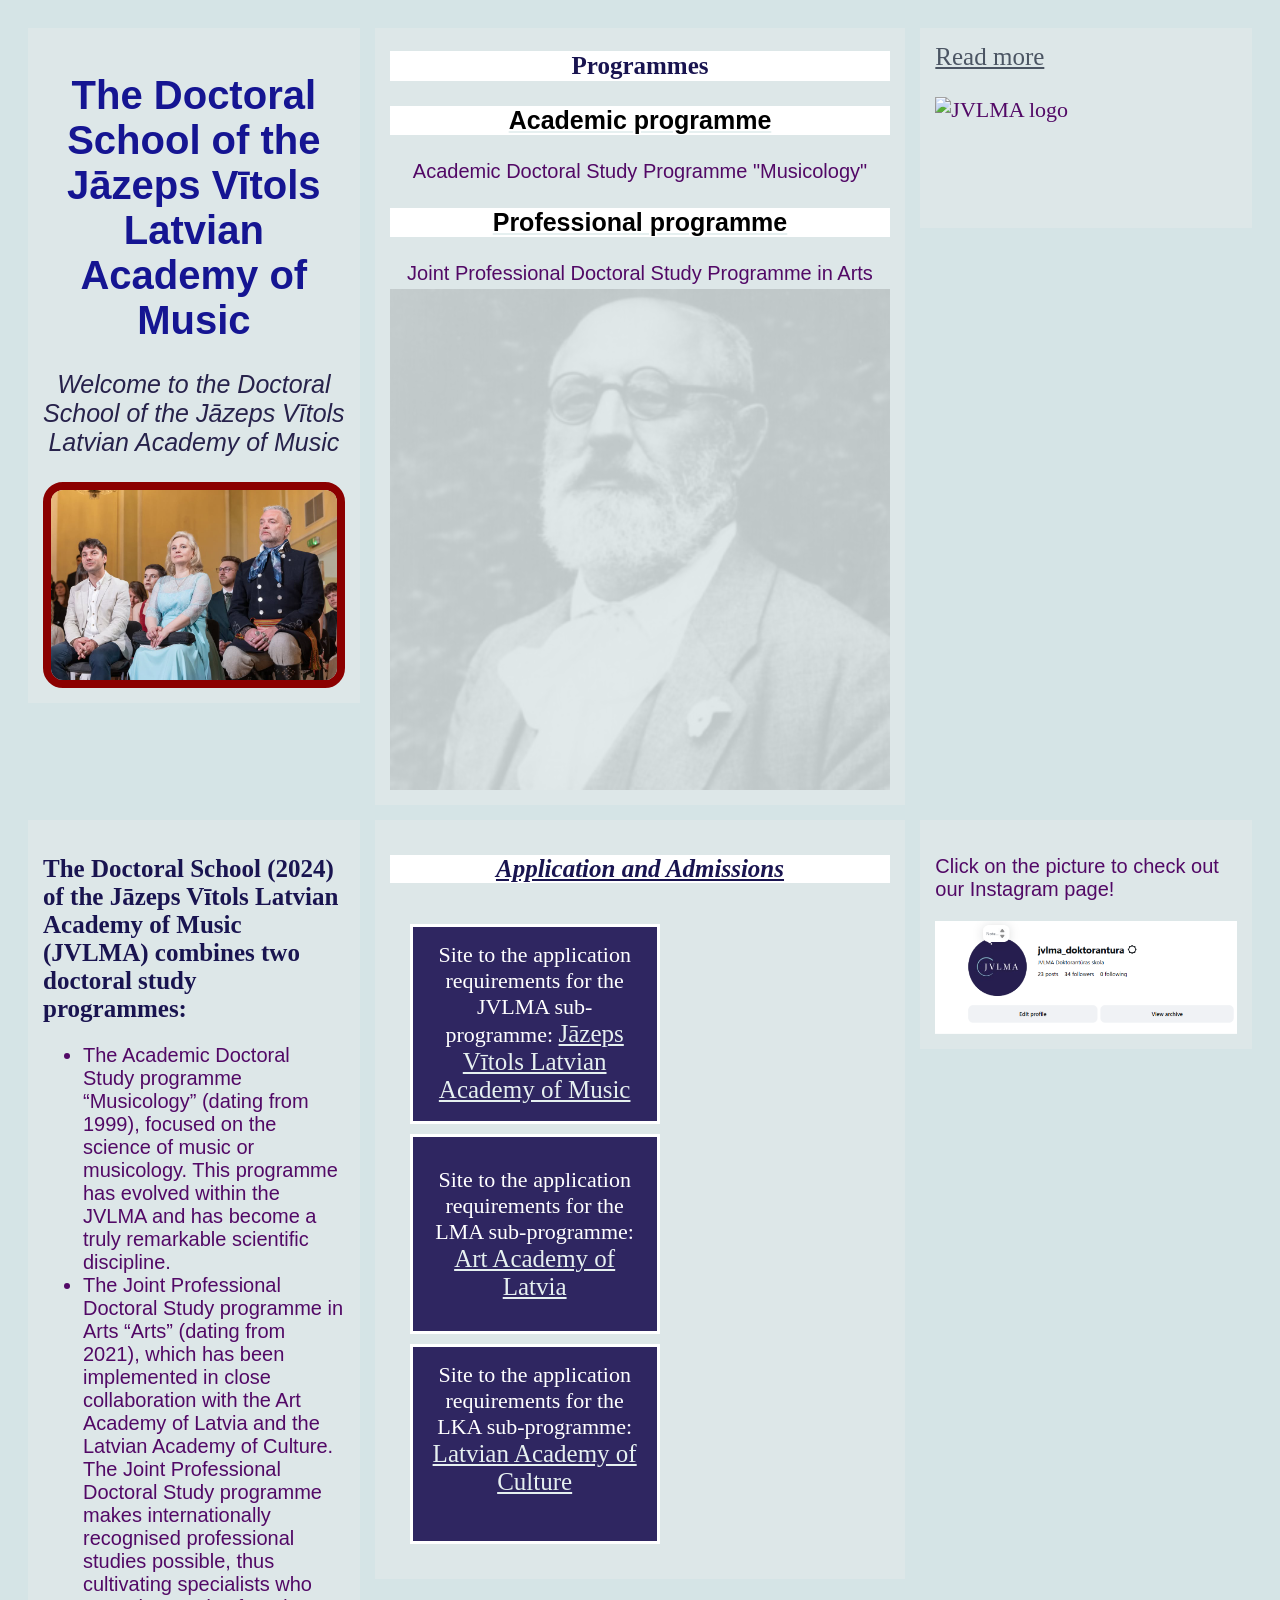
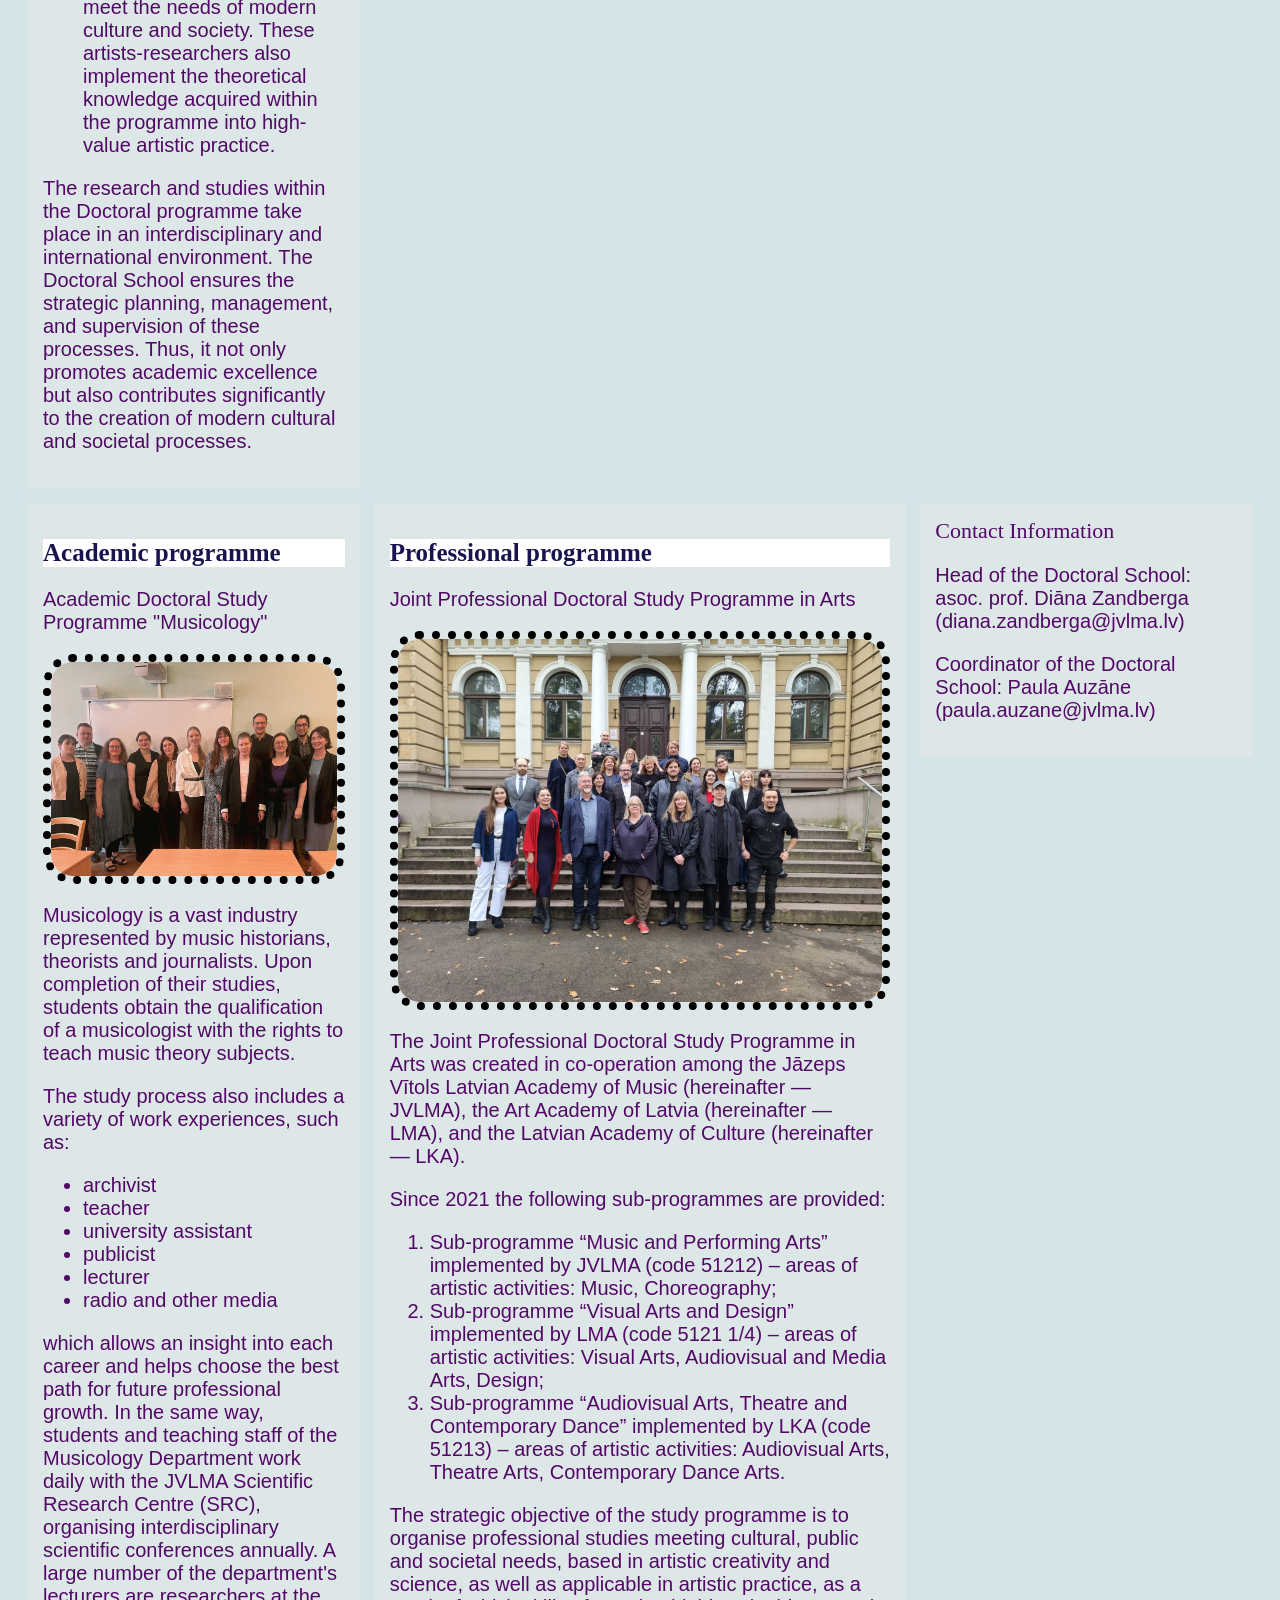
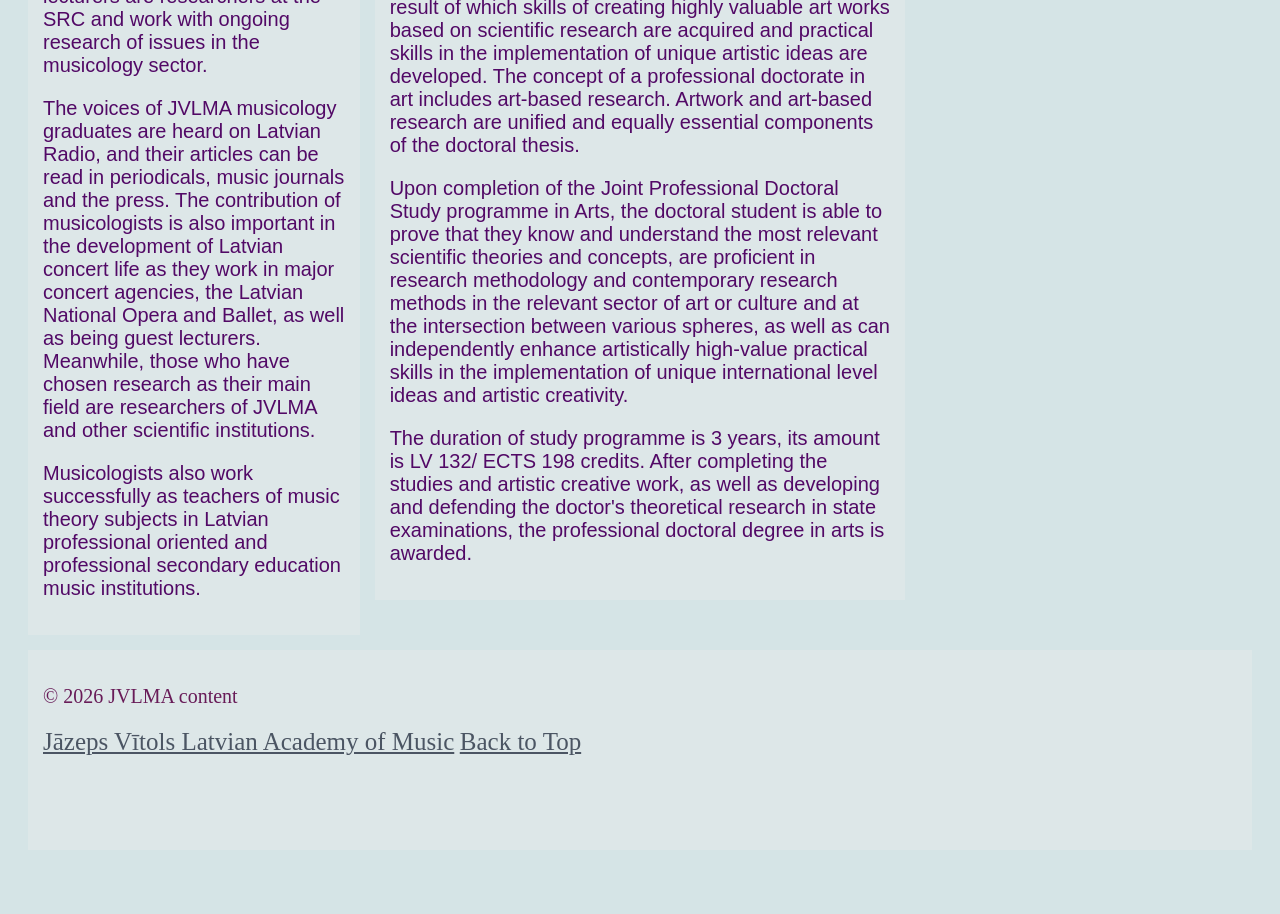
==== index.html @ 15f8353b "With a transparent image" ====
<!DOCTYPE html>
<html lang="en">
<head>
    <meta charset="UTF-8">
    <meta name="viewport" content="width=device-width, initial-scale=1.0">
    <title>JVLMA Doctoral School</title>
    <link rel="stylesheet" href="week5_style.css">
    <link rel="stylesheet" href="flex.css">
    <link rel="stylesheet" href="grid.css">
    </head>
<body>
<main>
<div class="gridcontainer">
<div class="gridbox box01">
<header id="my-header">
<h1>The Doctoral School of the Jāzeps Vītols Latvian Academy of Music</h1>
</header>
<p class="subtitle">Welcome to the Doctoral School of the Jāzeps Vītols Latvian Academy of Music</p>
<figure>
        <img class="framed"
        src="JVLMA_doktoranturas_skola.jpg"
        alt="people"
        style="display: block; margin-left: 0; margin-right:auto;">
        </figure>
 </div>
<div class="gridbox box02">
        <h2 class="programmes-h2">Programmes</h2>
        <a href="#Academic-programme">
       <h3>Academic programme</h3></a>
        <p class="programmes-p">Academic Doctoral Study Programme "Musicology"</p>
        <nav>
        <a href="#Professional-programme">
        <h3>Professional programme</h3></a>
        <p class="programmes-p">Joint Professional Doctoral Study Programme in Arts</p>
        <img src="jāzeps_vītols.jpg"
        alt="Jāzeps Vītols"
        style="opacity: 0.15">
        </nav>
        </div>
<div class="gridbox box03">
    <a href="WebPage_PaulaAuzāne.html" class="read-more-link">Read more</a>
        <br>
        <br>
        <figure>
        <img
        src="https://www.jvlma.lv/uploads/pages/lv/136/files/jvlma-logo-white.png"
        alt="JVLMA logo"
        width="300">
    </figure>
</div>
<div class="gridbox box04"><h2>The Doctoral School (2024) of the Jāzeps Vītols Latvian Academy of Music (JVLMA) combines two doctoral study programmes:</h2>
<ul>
    <li>The Academic Doctoral Study programme “Musicology” (dating from 1999), focused on the science of music or musicology. This programme has evolved within the JVLMA and has become a truly remarkable scientific discipline.</li>
    <li>The Joint Professional Doctoral Study programme in Arts “Arts” (dating from 2021), which has been implemented in close collaboration with the Art Academy of Latvia and the Latvian Academy of Culture. The Joint Professional Doctoral Study programme makes internationally recognised professional studies possible, thus cultivating specialists who meet the needs of modern culture and society. These artists-researchers also implement the theoretical knowledge acquired within the programme into high-value artistic practice.</li>
</ul>
<p>The research and studies within the Doctoral programme take place in an interdisciplinary and international environment. The Doctoral School ensures the strategic planning, management, and supervision of these processes. Thus, it not only promotes academic excellence but also contributes significantly to the creation of modern cultural and societal processes.</p></div>
<div class="gridbox box05">
        <h2><em><u>Application and Admissions</u></em></h2>
    <div class="container">
        <div class="box box01">Site to the application requirements for the JVLMA sub-programme: <a href="https://www.jvlma.lv/studijas/uznemsana" target="_blank">Jāzeps Vītols Latvian Academy of Music</a> 
</div>
        <div class="box box02">Site to the application requirements for the LMA sub-programme: <a href="https://apply.lma.lv/courses/course/32-artd-profesionala-doktora-studiju-programma" target="_blank">Art Academy of Latvia</a>
        </div>
        <div class="box box03">Site to the application requirements for the LKA sub-programme: <a href="https://lka.edu.lv/lv/gribu-studet-akademija/studijas/doktora-studijas/kopiga-profesionala-doktora-studiju-programma-makslas-makslas-lka-apaksprogramma-audiovizuala-maksla-teatris-un-laikmetiga-deja/" target="_blank">Latvian Academy of Culture</a></div>
    </div>
    </div>
<div class="gridbox box06"><div class="ad">
    <p>Click on the picture to check out our Instagram page!</p>
    <a href="https://www.instagram.com/jvlma_doktorantura/" target="_blank">
        <img src="instagram.png" alt="Advertisement for our Instagram page" style="max-width: 100%; height: auto;">
    </a>
</div></div>
<div class="gridbox box07">
        <section id="Academic-programme">
        <h2>Academic programme</h2>
        <div>
        <p>Academic Doctoral Study Programme "Musicology"</p>
 <figure>
        <img class="framed2"
        src="muzikologija.jpg"
        alt="Academic Musicology">
    </figure>
<p>Musicology is a vast industry represented by music historians, theorists and journalists. Upon completion of their studies, students obtain the qualification of a musicologist with the rights to teach music theory subjects.</p>

<p>The study process also includes a variety of work experiences, such as:</p>
<ul><li>archivist</li>
<li>teacher</li>
<li>university assistant</li>
<li>publicist</li>
<li>lecturer</li>
<li>radio and other media</li>
</ul>
<p>which allows an insight into each career and helps choose the best path for future professional growth. In the same way, students and teaching staff of the Musicology Department work daily with the JVLMA Scientific Research Centre (SRC), organising interdisciplinary scientific conferences annually. A large number of the department's lecturers are researchers at the SRC and work with ongoing research of issues in the musicology sector.</p>

<p>The voices of JVLMA musicology graduates are heard on Latvian Radio, and their articles can be read in periodicals, music journals and the press. The contribution of musicologists is also important in the development of Latvian concert life as they work in major concert agencies, the Latvian National Opera and Ballet, as well as being guest lecturers. Meanwhile, those who have chosen research as their main field are researchers of JVLMA and other scientific institutions.</p>

<p>Musicologists also work successfully as teachers of music theory subjects in Latvian professional oriented and professional secondary education music institutions.</p>
</div></section>
        </div>
<div class="gridbox box08"> <section id="Professional-programme">      <h2>Professional programme</h2>
                <p>Joint Professional Doctoral Study Programme in Arts</p>
         <figure>
        <img class="framed2"
        src="doktoranti.jpg"
        alt="Professional programme">
    </figure>
<p>The Joint Professional Doctoral Study Programme in Arts was created in co-operation among the Jāzeps Vītols Latvian Academy of Music (hereinafter — JVLMA), the Art Academy of Latvia (hereinafter — LMA), and the Latvian Academy of Culture (hereinafter — LKA).</p> 
<p>Since 2021 the following sub-programmes are provided:</p> 
<ol><li> Sub-programme “Music and Performing Arts” implemented by JVLMA (code 51212) – areas of artistic activities: Music, Choreography;</li>
<li> Sub-programme “Visual Arts and Design” implemented by LMA (code 5121 1/4) – areas of artistic activities: Visual Arts, Audiovisual and Media Arts, Design;</li> 
<li> Sub-programme “Audiovisual Arts, Theatre and Contemporary Dance” implemented by LKA (code 51213) – areas of artistic activities: Audiovisual Arts, Theatre Arts, Contemporary Dance Arts.</li> </ol>

<p>The strategic objective of the study programme is to organise professional studies meeting cultural, public and societal needs, based in artistic creativity and science, as well as applicable in artistic practice, as a result of which skills of creating highly valuable art works based on scientific research are acquired and practical skills in the implementation of unique artistic ideas are developed. The concept of a professional doctorate in art includes art-based research. Artwork and art-based research are unified and equally essential components of the doctoral thesis.</p>

<p>Upon completion of the Joint Professional Doctoral Study programme in Arts, the doctoral student is able to prove that they know and understand the most relevant scientific theories and concepts, are proficient in research methodology and contemporary research methods in the relevant sector of art or culture and at the intersection between various spheres, as well as can independently enhance artistically high-value practical skills in the implementation of unique international level ideas and artistic creativity.</p>

<p>The duration of study programme is 3 years, its amount is LV 132/ ECTS 198 credits. After completing the studies and artistic creative work, as well as developing and defending the doctor's theoretical research in state examinations, the professional doctoral degree in arts is awarded.</p>
        </section>
        </div>
<div class="gridbox box09">Contact Information
    <p>Head of the Doctoral School: asoc. prof. Diāna Zandberga (diana.zandberga@jvlma.lv)</p>
    <p>Coordinator of the Doctoral School: Paula Auzāne (paula.auzane@jvlma.lv)</p>
</div>
<div class="gridbox box10"><footer id="my-footer">
    <p>&copy; 2026 JVLMA content</p>
    <a href="https://www.jvlma.lv/en" target="_blank" class="bottom-link">Jāzeps Vītols Latvian Academy of Music</a>
    <a href="#my-header" class="bottom-link">Back to Top</a>
</footer></div>
</div>
<br>
<br>
 
</main>
</body>
</html>
---- week5_style.css ----
p, ul, ol {
        color: rgb(82, 9, 102);
        text-align: left;
        font-family: Arial, sans-serif;
        font-size: 20px;
    }

    
    .programmes-p{
        text-align: center;
    }

    h1 {
        margin-top: 30px;
        color: rgb(21, 21, 146);
        text-align: center;
        font-family: Arial, sans-serif;
        font-size: 40px;
    }
    
    h2 {
        color: rgb(25, 20, 80);
        text-align: left;
        font-family: 'Times New Roman', serif;
        font-size: 25px;
        background-color:white;    }

    .programmes-h2 {
        text-align: center;
    }

    h3 {
        color: rgb(0, 0, 0);
        text-align: center;
        font-family: Arial, sans-serif;
        font-size: 25px;
        background-color:white;
    }
 
    footer p {
        color: rgb(104, 27, 88);
        text-align: left;
        font-family: 'Times New Roman', serif;
        font-size: 20px;
    }

    img {
        width: 100%;
        max-width: 100%;
        height: auto;
        display:block;
        margin-left:0;
        margin-right:auto;
        box-sizing: border-box;
        }

figure {
    margin: 0;
}

.framed {
    border: 8px solid rgb(139, 0, 0);
    border-radius: 20px;
    width: 100%;
    max-width: 800px;
    height:auto;
}
.framed2 {
    border: 8px dotted rgb(0, 0, 0);
    border-radius: 30px;
    width: 100%;
    max-width: 800px;
    height:auto;
    margin-left: 0;
    margin-right: auto;
}
.subtitle{font-size: 25px; color: rgb(39, 34, 75); font-style: italic; text-align: center;}

a:link, a:visited, a:hover, a:active {
  color: rgb(230, 240, 240);
  background-color: transparent;
  text-decoration: underline;
  font-size: 25px;
}

.bottom-link, .read-more-link {
    color: rgb(75, 85, 99) !important;
    text-align: left;
    font-family: 'Times New Roman', serif;
    font-size: 15px;
    display:inline-block;
}

.framed, .framed2 {
    box-sizing: border-box;
    }

@media screen and (max-width: 575px) {
    body {
        background-color: rgb(248, 246, 240) !important;
        }
}

@media screen and (min-width: 576px) and (max-width: 991px) {
    body {
        background-color: rgb(190, 175, 178) !important;
        }
}

@media screen and (min-width: 992px) {
    body {
        background-color: rgb(213, 228, 230) !important;
        }
}
.bottom-link:hover {
    border: 2px solid rgb(0, 0, 0);
    border-radius: 10px;
    padding: 10px;
    }
---- flex.css ----
.container {
    display: flex;
    flex-wrap: wrap;
    flex-direction: column;
    justify-content: flex-start;
    align-items: flex-start;
    padding: 20px;
    }

.box {
    width: 100%;
    max-width: 250px;
    min-height: 200px;
    background-color: rgb(47, 38, 97);
    color: white;
    font-size: 22px;
    border: 3px solid white;

    display: block;
    text-align: center;
    box-sizing: border-box;
    padding: 15px;
    min-width: 0;
}
---- grid.css ----
.gridcontainer {
    display: grid;
    grid-template-columns: 1fr 1fr 1fr;
    grid-template-rows: auto auto auto auto;
    justify-content: flex-start;
    align-items: flex-start;
    gap: 15px;
    padding: 20px;
    grid-template-areas:
        "head-brand head-global head-tools"
        "hero-feature hero-CTA ad"
        "main-feature main-listing sidebar"
        "foot foot foot";
    }

.box01{grid-area: head-brand;}
.box02{display: flex;
    flex-direction: column;
    justify-content: center;
    align-items: stretch;
    text-align: center;
    grid-area: head-global;
    overflow: auto;
    padding: 10px;}
.box02 h2, .box03 h3{
    width: 100%;
    box-sizing: border-box;
    line-height: 1.2;
    margin: 8px 0;
}
.box02 p {margin: 4px 0;}
.box03{grid-area: head-tools;}
.box04{grid-area: hero-feature;}
.box04 h2 {
    background-color: transparent !important;
}
.box05{grid-area: hero-CTA;}
.box05 .container {display: flex; flex-direction: row; gap: 10px; justify-content: space-between;}
.box05 h2 {text-align: center;}
.box06{grid-area: ad;}
.box07{grid-area: main-feature;}
.box08{grid-area: main-listing;}
.box09{grid-area: sidebar;}
.box10{grid-area: foot;}

@media (max-width: 575px){
.gridcontainer {
    display:grid;
    grid-template-columns: 1fr 1fr;
    grid-template-rows: auto auto auto auto auto auto auto;
    gap: 15px;
    grid-template-areas:
        "head-brand head-brand"
        "head-global head-tools"
        "hero-CTA hero-CTA"
        "main-feature main-feature"
        "main-listing main-listing"
        "ad ad"
        "foot foot";

    .box04, .box09 {
        display: none;
    }

    }    
}
@media screen and (min-width: 576px) and (max-width: 991px) {
.gridcontainer {
    grid-template-columns: 1fr 1fr 1fr;
    grid-template-rows: auto auto auto auto auto auto auto;
    grid-template-areas:
    "head-brand head-global head-tools"
    "hero-feature hero-feature hero-feature"
    "hero-CTA hero-CTA hero-CTA"
    "main-feature main-feature ad"
    "main-listing main-listing main-listing"
    "sidebar sidebar sidebar"
    "foot foot foot"
        }
}

@media screen and (min-width: 992px) {
.gridcontainer {
    grid-template-columns: 1.25fr 2fr 1.25fr;
    grid-template-rows: auto auto auto auto;
    grid-template-areas:
    "head-brand head-global head-tools"
    "hero-feature hero-CTA ad"
    "main-feature main-listing sidebar"
    "foot foot foot"
        }
}

.gridbox {
    min-height: 200px;
    background-color: rgb(221, 231, 232);
    color: rgb(82, 9, 102);
    font-size: 22px;

    display: block;
    text-align: left;
    box-sizing: border-box;
    padding: 15px;
    min-width: 0;
}
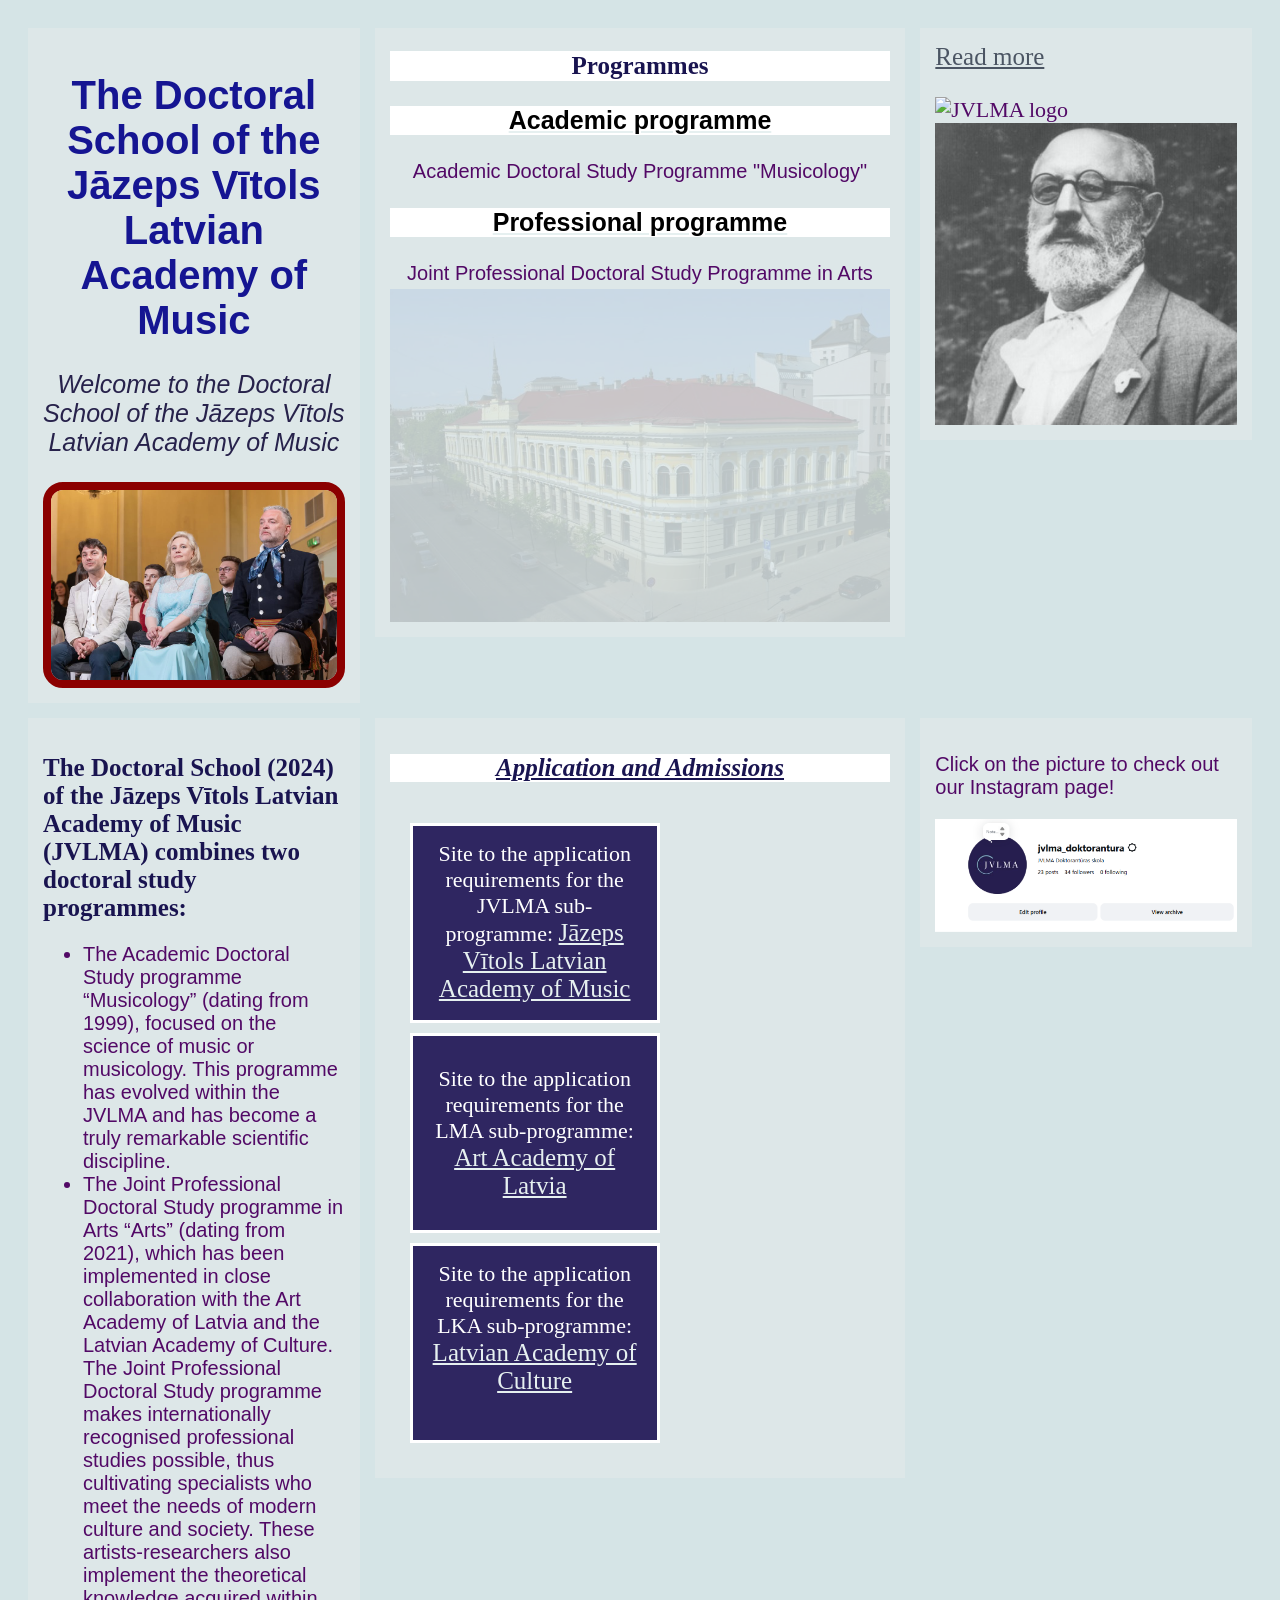
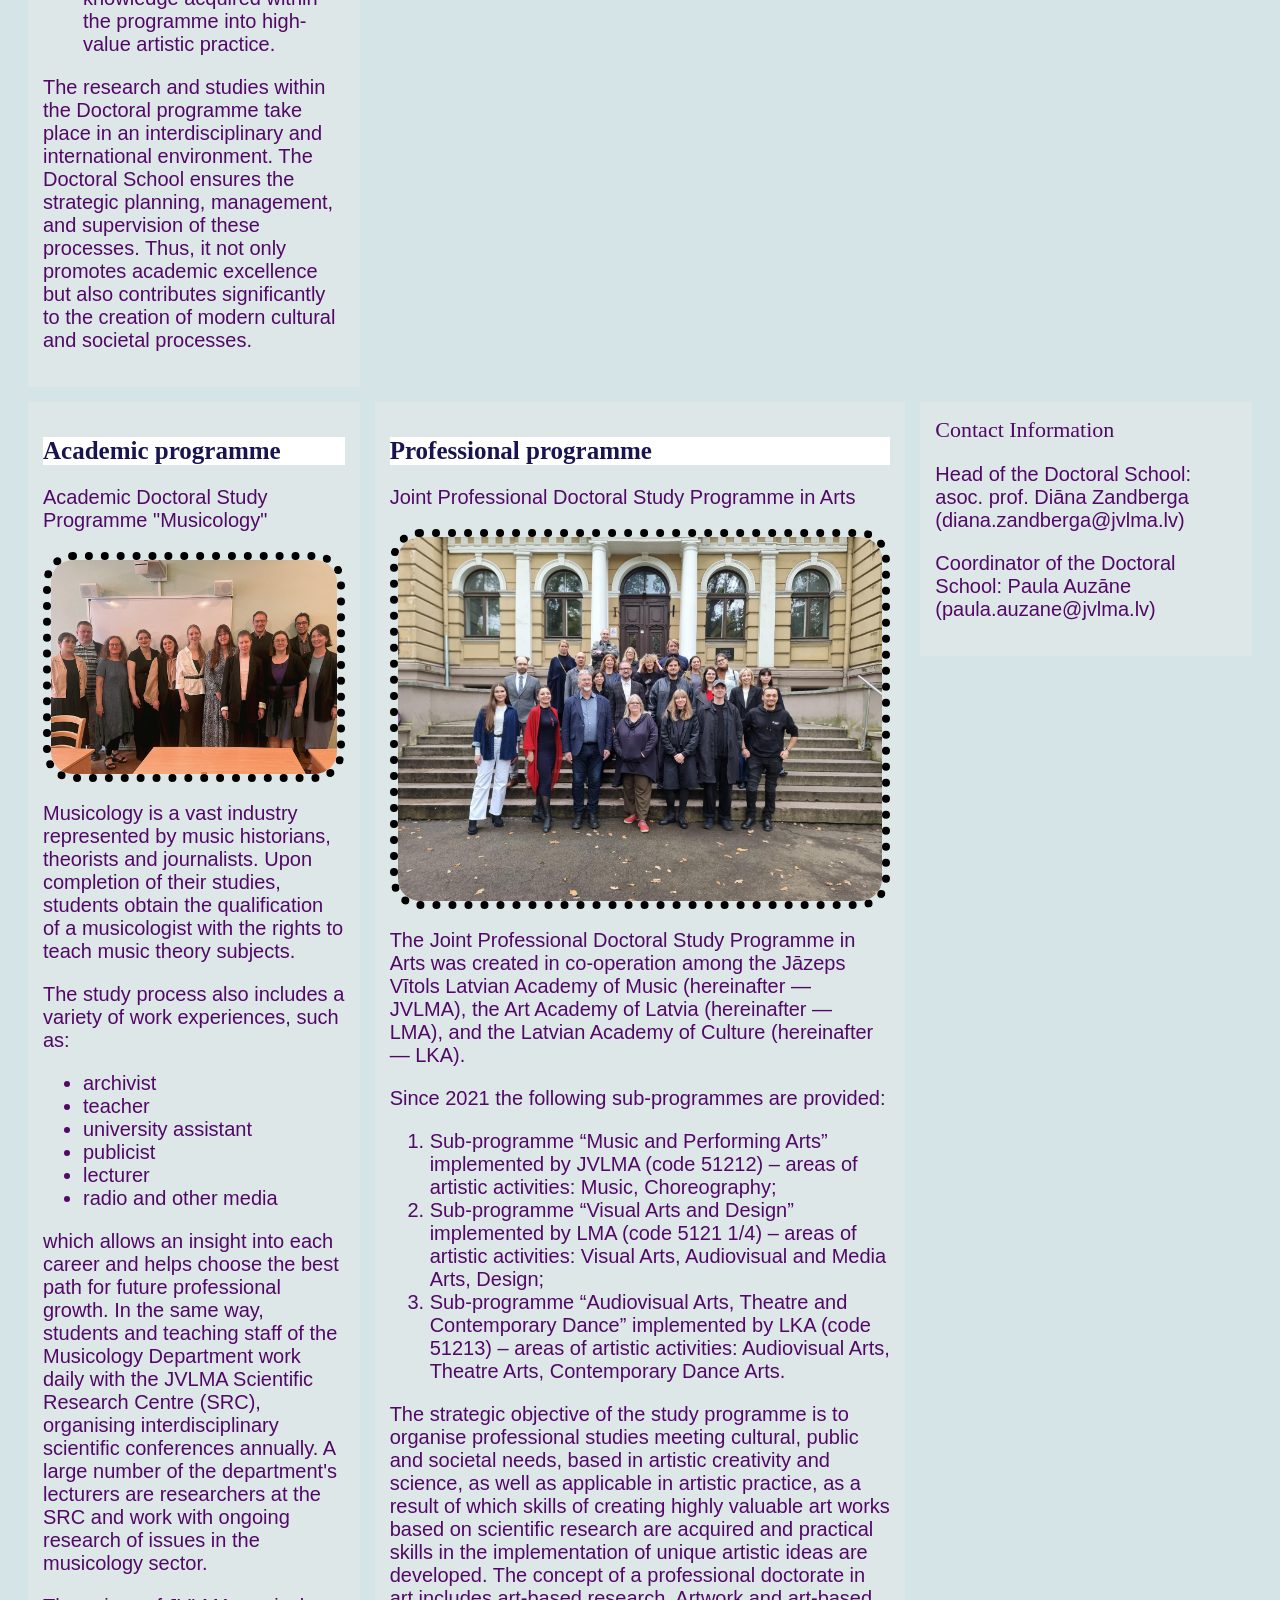
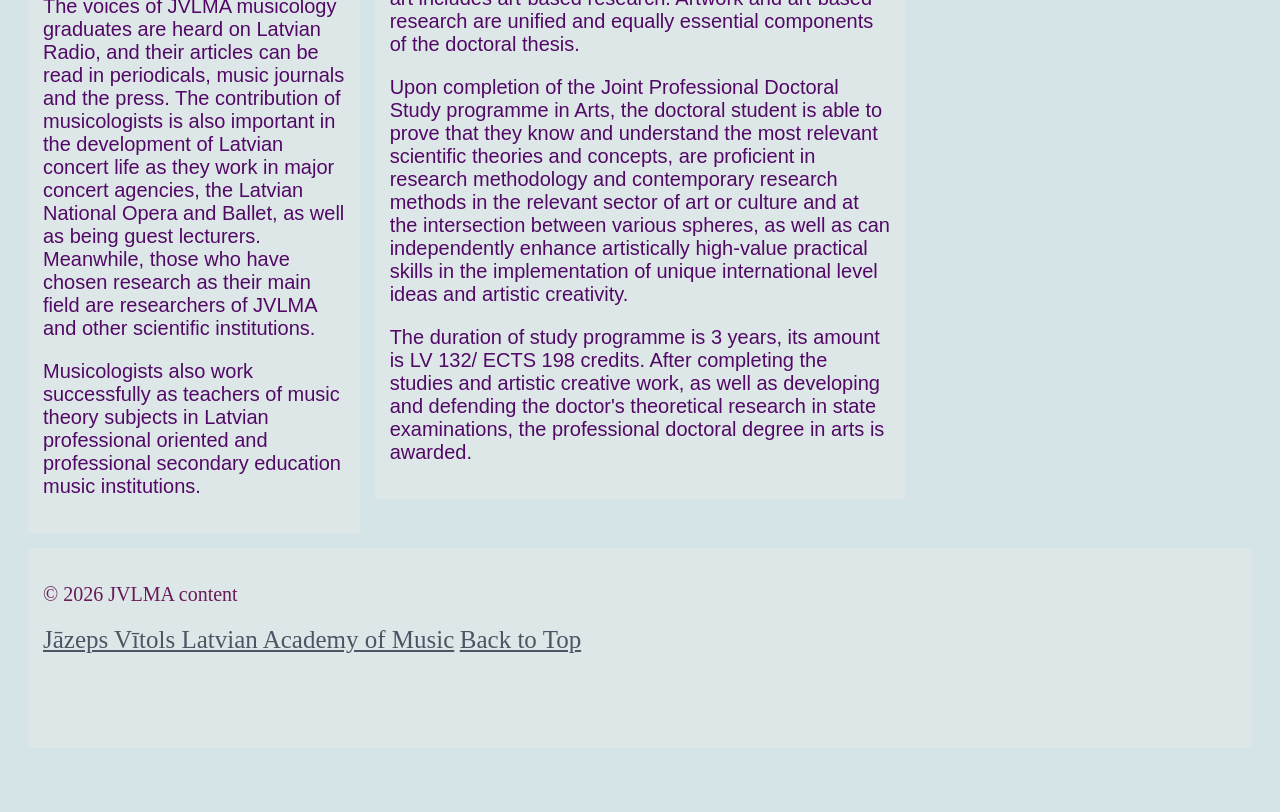
==== commit 88d8f2fc: "Another image" ====
--- a/index.html
+++ b/index.html
@@ -32,8 +32,8 @@
         <a href="#Professional-programme">
         <h3>Professional programme</h3></a>
         <p class="programmes-p">Joint Professional Doctoral Study Programme in Arts</p>
-        <img src="jāzeps_vītols.jpg"
-        alt="Jāzeps Vītols"
+        <img src="ēka.jpg"
+        alt="Ēka"
         style="opacity: 0.15">
         </nav>
         </div>
@@ -47,6 +47,10 @@
         alt="JVLMA logo"
         width="300">
     </figure>
+    <img src="jāzeps_vītols.jpg"
+        alt="Jāzeps Vītols"
+        style="opacity: 0.75">
+        </nav>
 </div>
 <div class="gridbox box04"><h2>The Doctoral School (2024) of the Jāzeps Vītols Latvian Academy of Music (JVLMA) combines two doctoral study programmes:</h2>
 <ul>
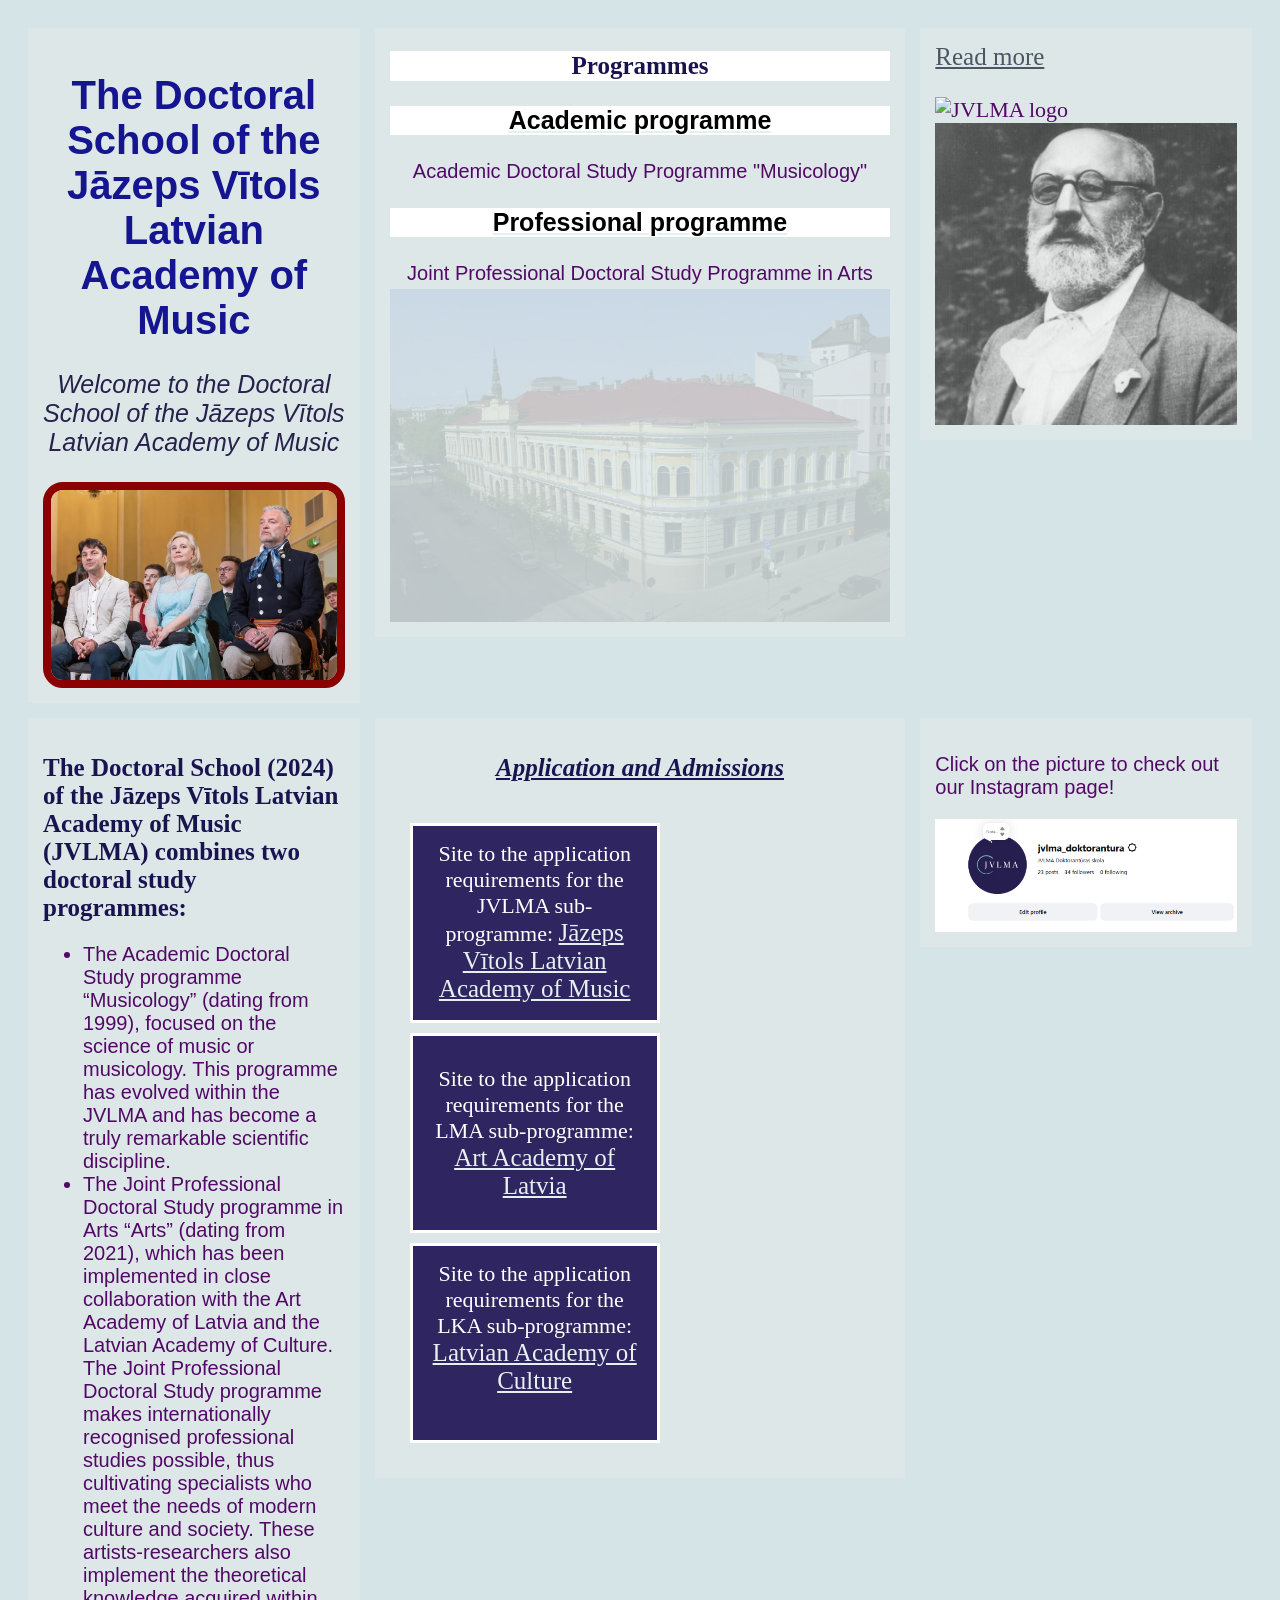
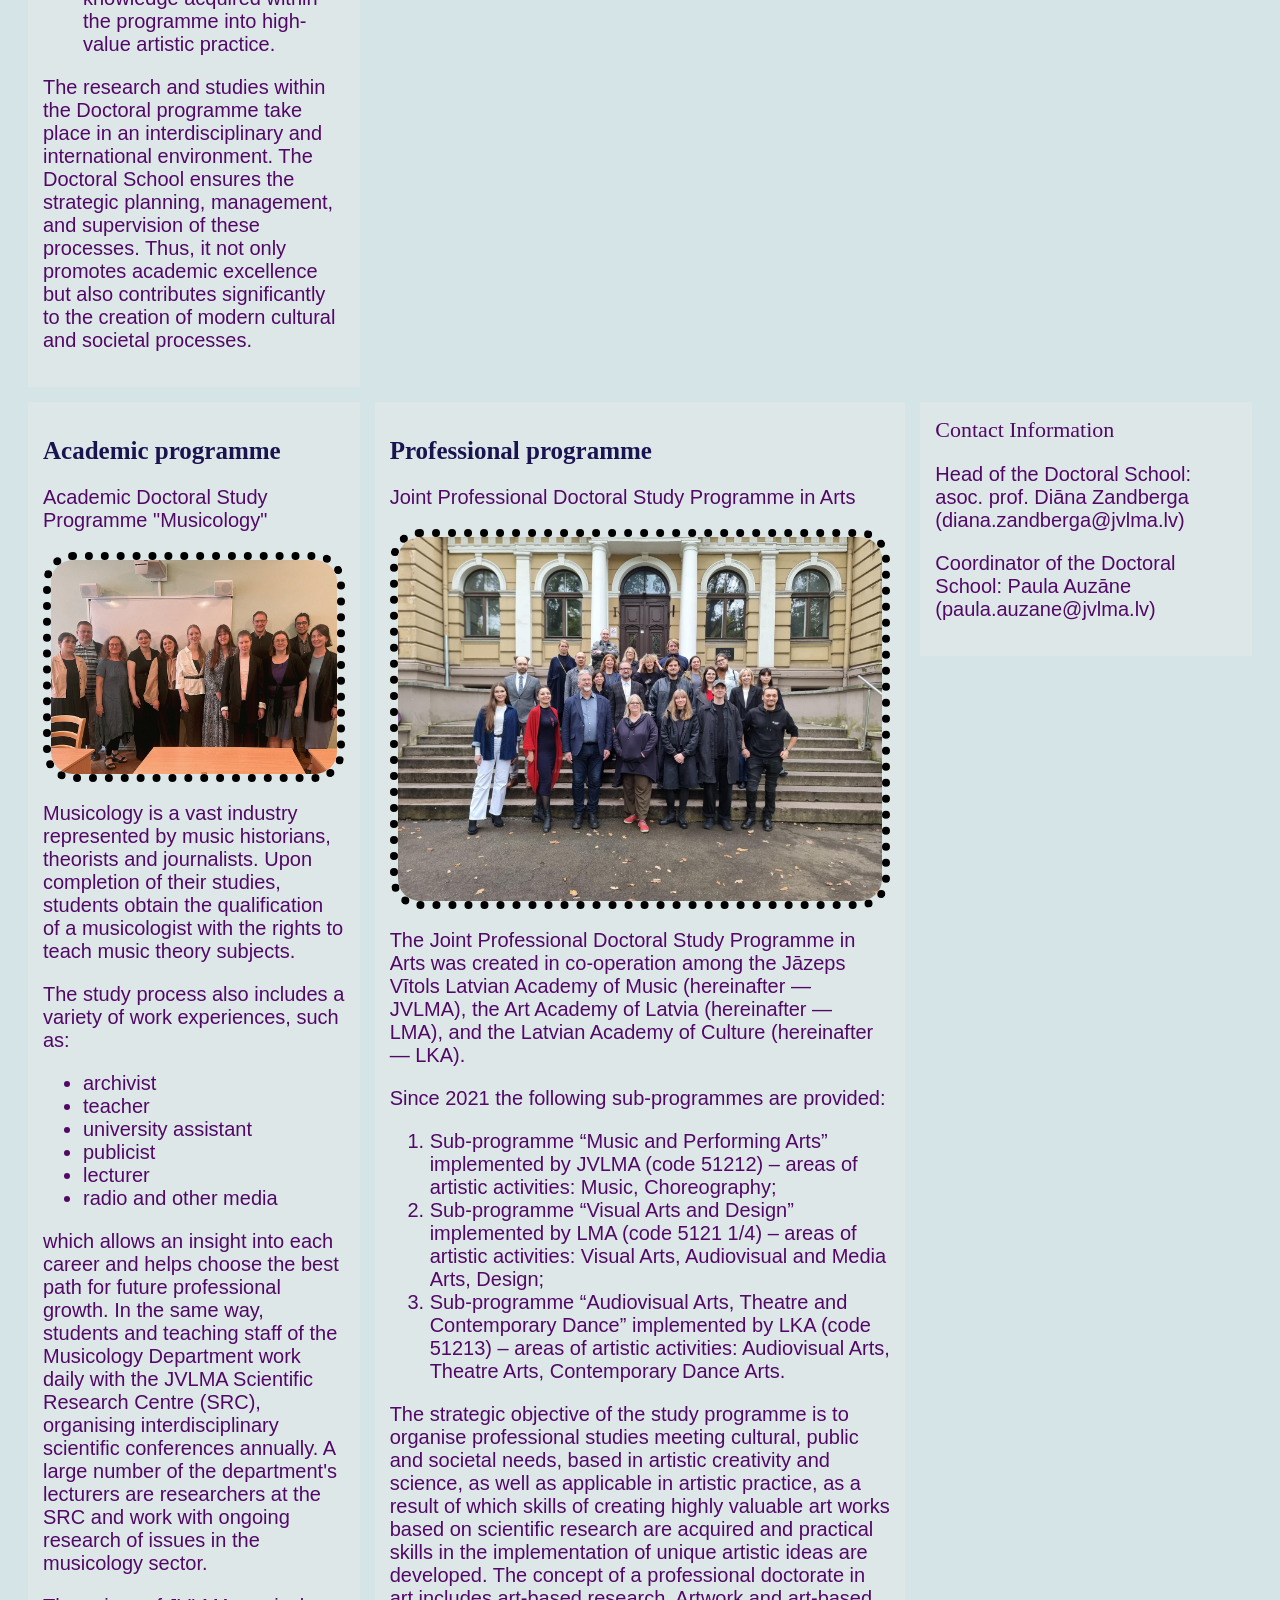
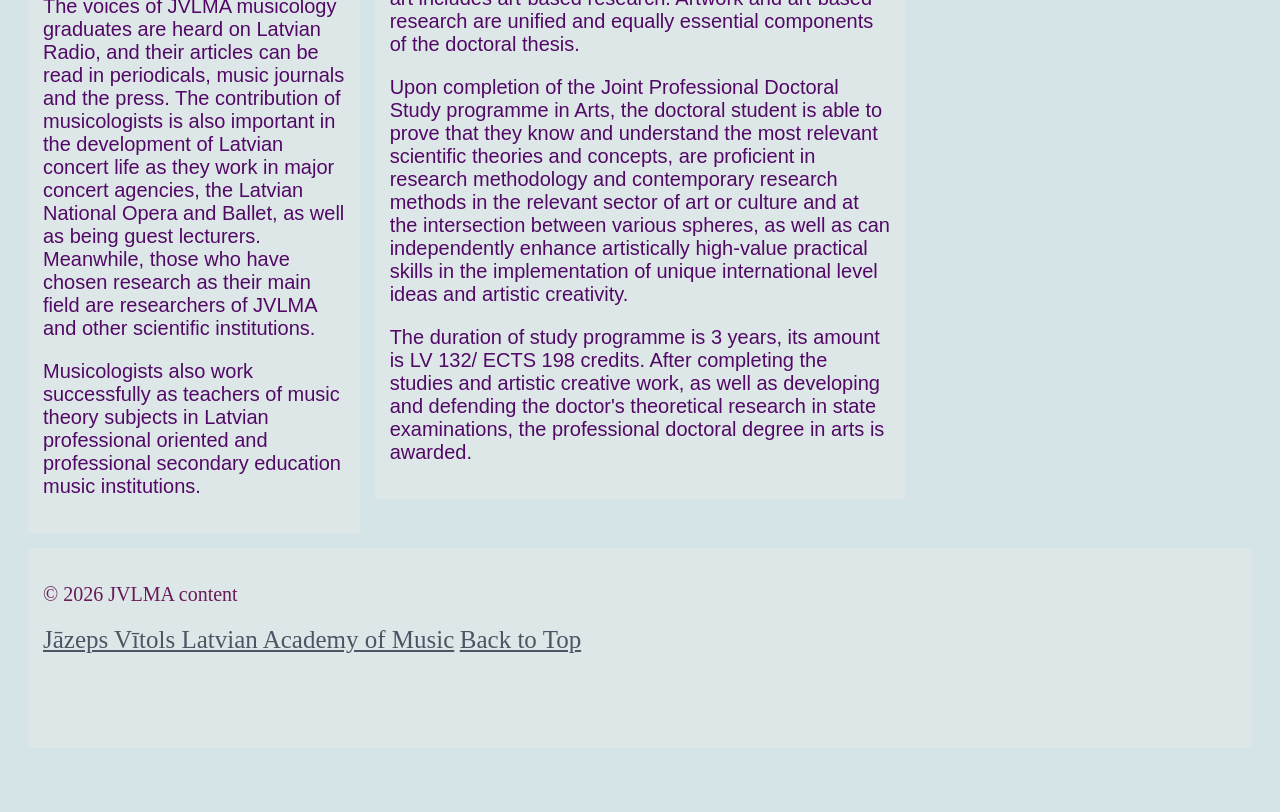
==== commit 307aeb69: "Small final changes" ====
--- a/index.html
+++ b/index.html
@@ -7,7 +7,7 @@
     <link rel="stylesheet" href="week5_style.css">
     <link rel="stylesheet" href="flex.css">
     <link rel="stylesheet" href="grid.css">
-    </head>
+</head>
 <body>
 <main>
 <div class="gridcontainer">
@@ -19,7 +19,7 @@
 <figure>
         <img class="framed"
         src="JVLMA_doktoranturas_skola.jpg"
-        alt="people"
+        alt="The people of Doctoral School"
         style="display: block; margin-left: 0; margin-right:auto;">
         </figure>
  </div>
@@ -50,7 +50,6 @@
     <img src="jāzeps_vītols.jpg"
         alt="Jāzeps Vītols"
         style="opacity: 0.75">
-        </nav>
 </div>
 <div class="gridbox box04"><h2>The Doctoral School (2024) of the Jāzeps Vītols Latvian Academy of Music (JVLMA) combines two doctoral study programmes:</h2>
 <ul>
--- a/week5_style.css
+++ b/week5_style.css
@@ -22,11 +22,11 @@
         color: rgb(25, 20, 80);
         text-align: left;
         font-family: 'Times New Roman', serif;
-        font-size: 25px;
-        background-color:white;    }
+        font-size: 25px;}
 
     .programmes-h2 {
         text-align: center;
+        background-color: white;
     }
 
     h3 {
@@ -34,7 +34,7 @@
         text-align: center;
         font-family: Arial, sans-serif;
         font-size: 25px;
-        background-color:white;
+        background-color: white;
     }
  
     footer p {
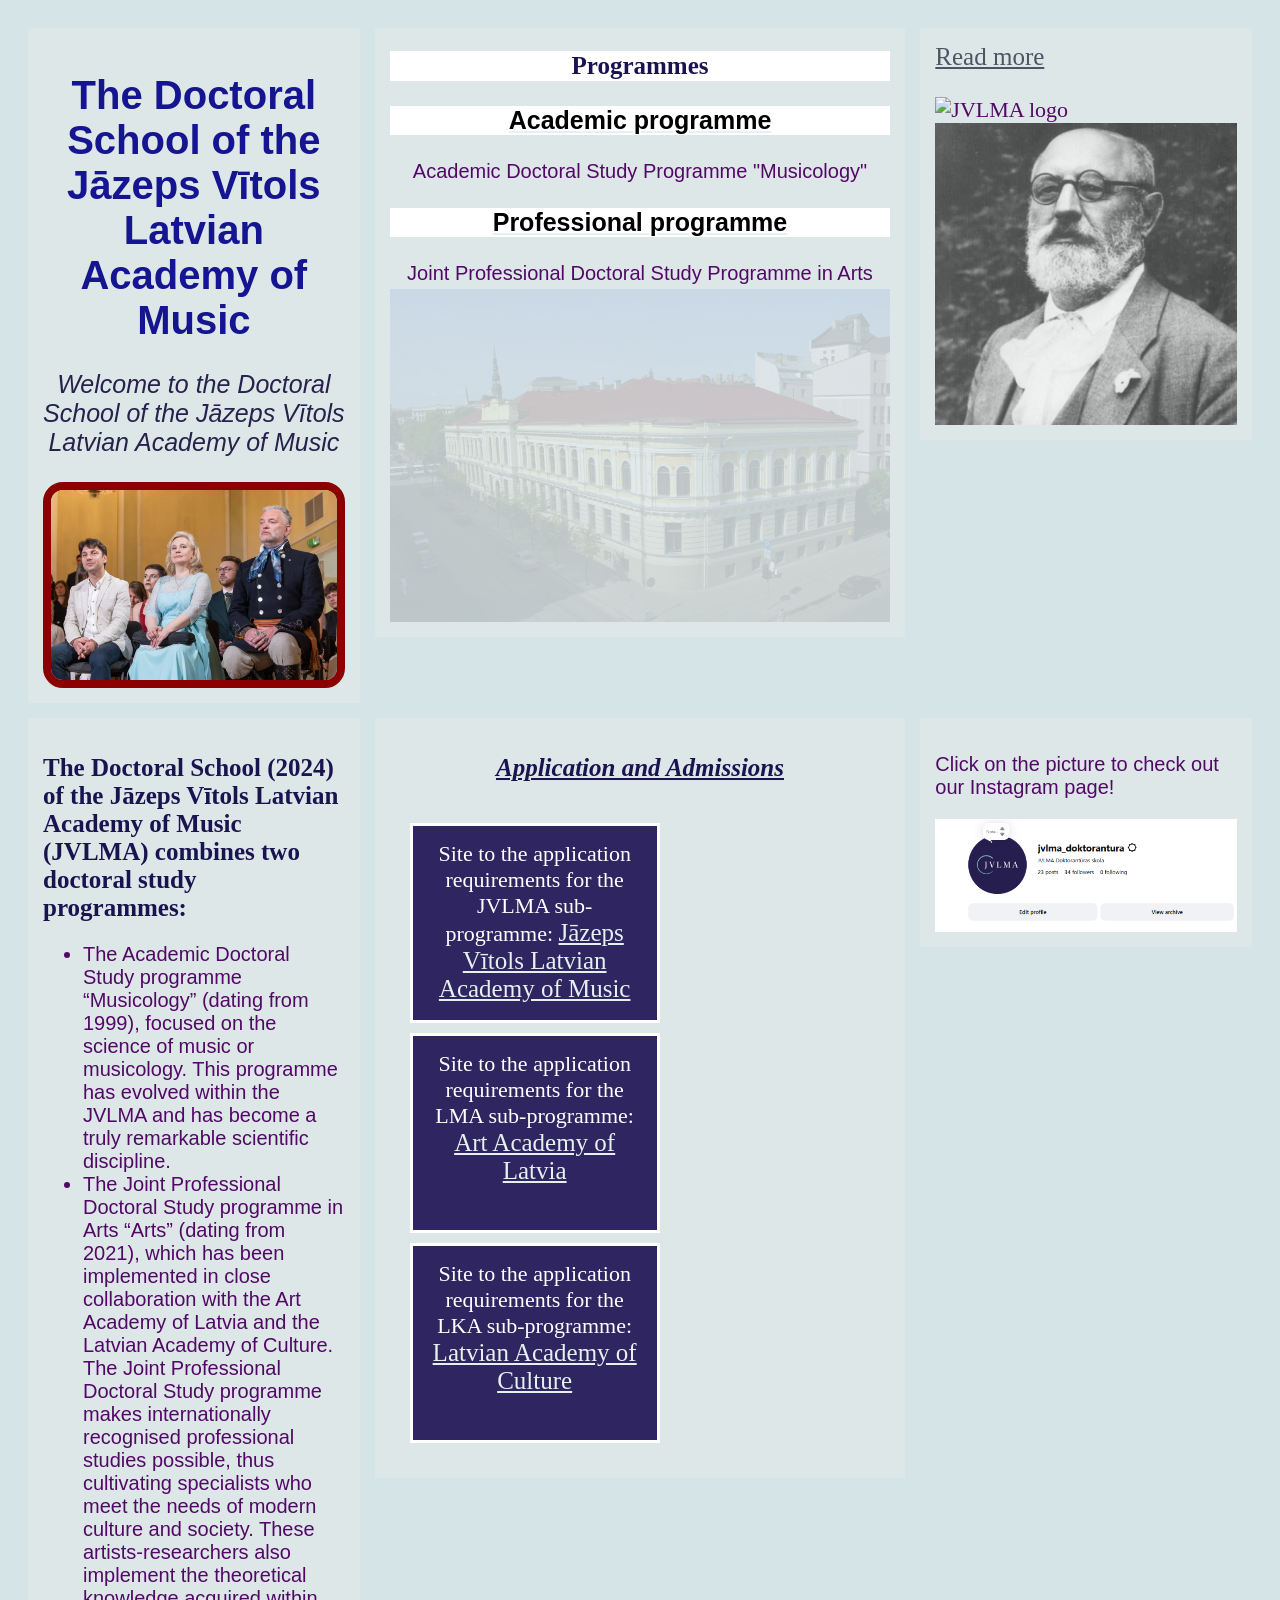
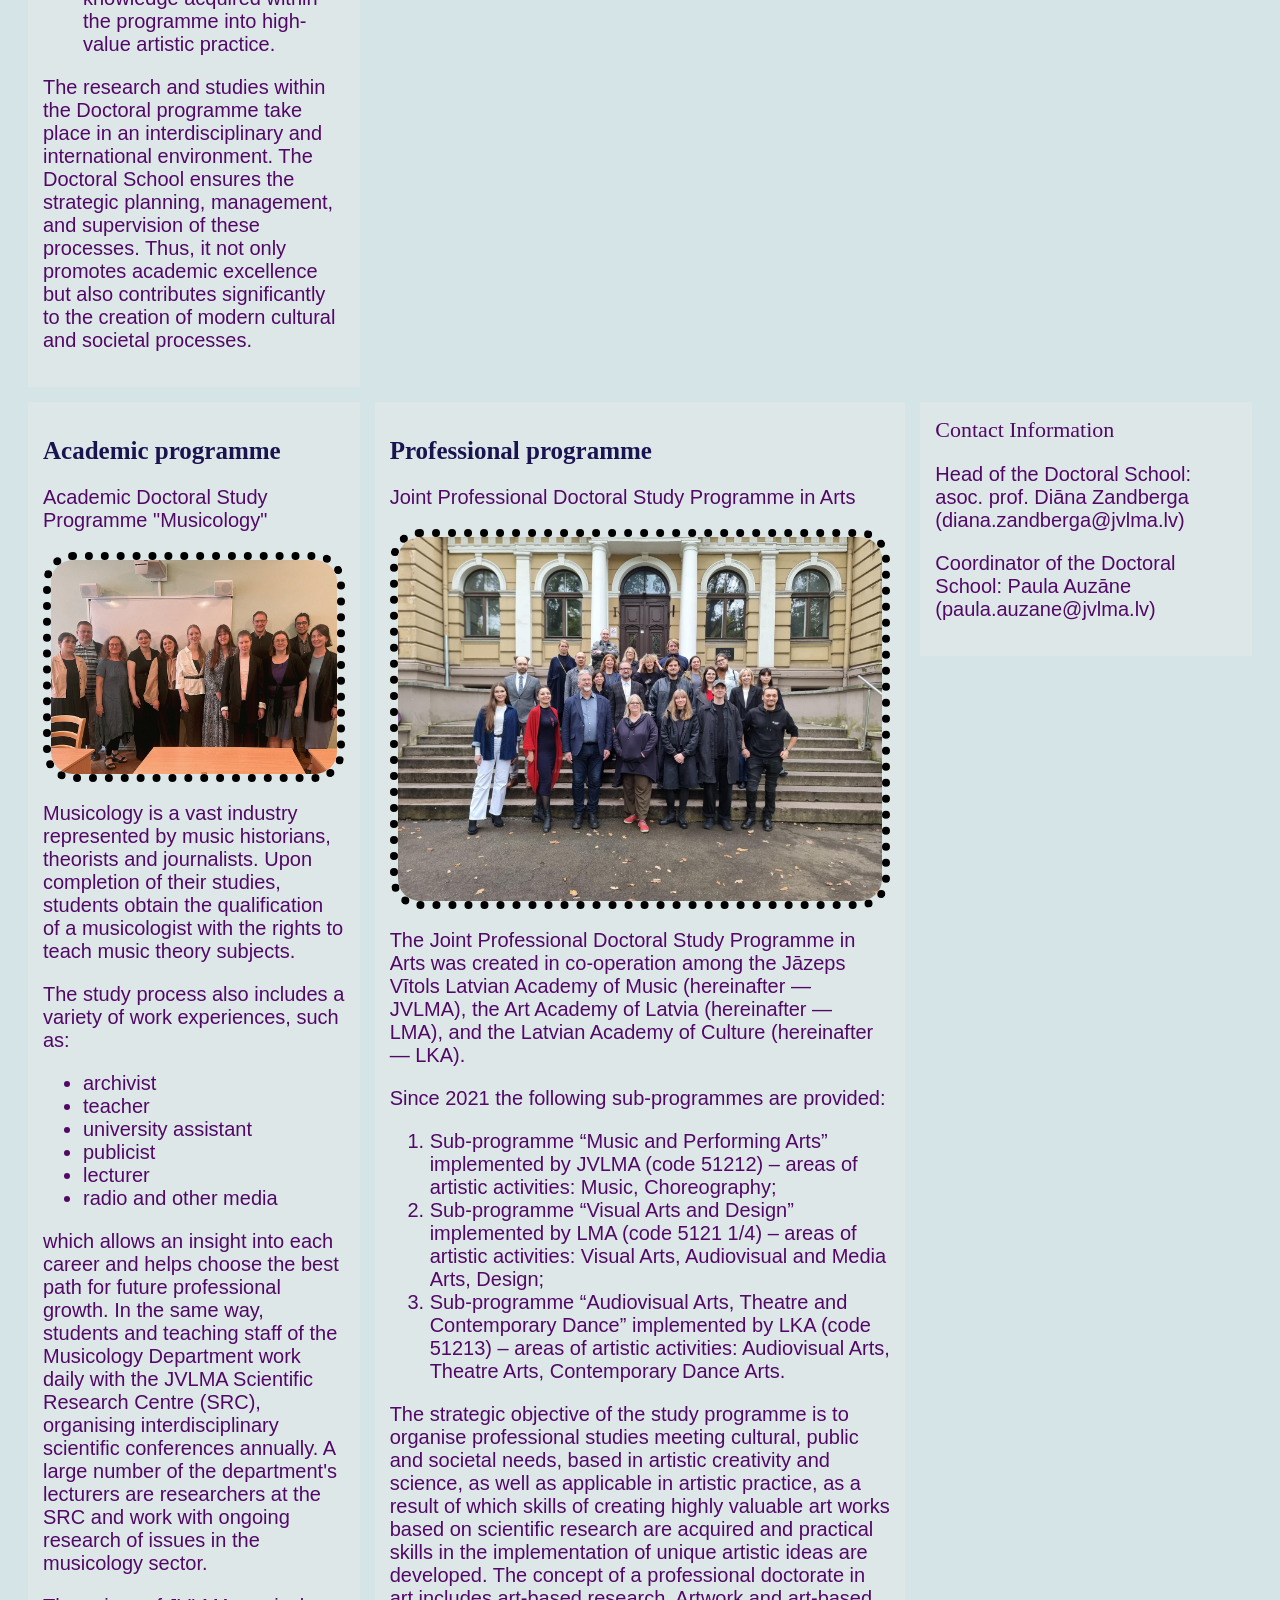
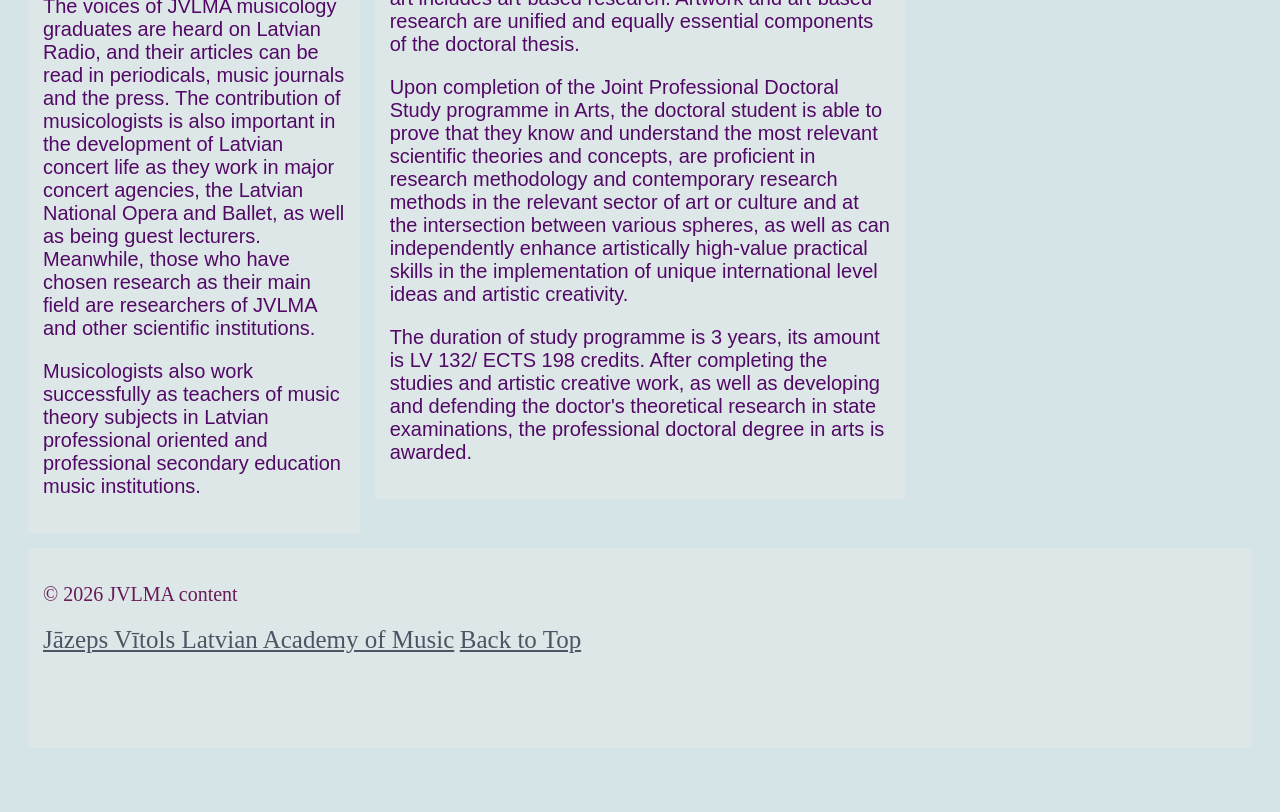
==== commit 406fb299: "Corrected the font size and some other things" ====
--- a/index.html
+++ b/index.html
@@ -60,11 +60,11 @@
 <div class="gridbox box05">
         <h2><em><u>Application and Admissions</u></em></h2>
     <div class="container">
-        <div class="box box01">Site to the application requirements for the JVLMA sub-programme: <a href="https://www.jvlma.lv/studijas/uznemsana" target="_blank">Jāzeps Vītols Latvian Academy of Music</a> 
+        <div class="box-jvlma">Site to the application requirements for the JVLMA sub-programme: <a href="https://www.jvlma.lv/studijas/uznemsana" target="_blank">Jāzeps Vītols Latvian Academy of Music</a> 
 </div>
-        <div class="box box02">Site to the application requirements for the LMA sub-programme: <a href="https://apply.lma.lv/courses/course/32-artd-profesionala-doktora-studiju-programma" target="_blank">Art Academy of Latvia</a>
+        <div class="box-lma">Site to the application requirements for the LMA sub-programme: <a href="https://apply.lma.lv/courses/course/32-artd-profesionala-doktora-studiju-programma" target="_blank">Art Academy of Latvia</a>
         </div>
-        <div class="box box03">Site to the application requirements for the LKA sub-programme: <a href="https://lka.edu.lv/lv/gribu-studet-akademija/studijas/doktora-studijas/kopiga-profesionala-doktora-studiju-programma-makslas-makslas-lka-apaksprogramma-audiovizuala-maksla-teatris-un-laikmetiga-deja/" target="_blank">Latvian Academy of Culture</a></div>
+        <div class="box-lka">Site to the application requirements for the LKA sub-programme: <a href="https://lka.edu.lv/lv/gribu-studet-akademija/studijas/doktora-studijas/kopiga-profesionala-doktora-studiju-programma-makslas-makslas-lka-apaksprogramma-audiovizuala-maksla-teatris-un-laikmetiga-deja/" target="_blank">Latvian Academy of Culture</a></div>
     </div>
     </div>
 <div class="gridbox box06"><div class="ad">
--- a/flex.css
+++ b/flex.css
@@ -7,7 +7,9 @@
     padding: 20px;
     }
 
-.box {
+.box-jvlma,
+.box-lma,
+.box-lka {
     width: 100%;
     max-width: 250px;
     min-height: 200px;
--- a/grid.css
+++ b/grid.css
@@ -62,6 +62,20 @@
         display: none;
     }
 
+    .gridcontainer .box02 {
+        font-size: 14px;
+    }
+
+    .gridcontainer .box02 h2,
+    .gridcontainer .box02 h3 {
+        font-size: 16px !important;
+    }
+
+    .gridcontainer .box02 p,
+    .gridcontainer .box02 a {
+        font-size: 13px !important;
+    }
+
     }    
 }
 @media screen and (min-width: 576px) and (max-width: 991px) {
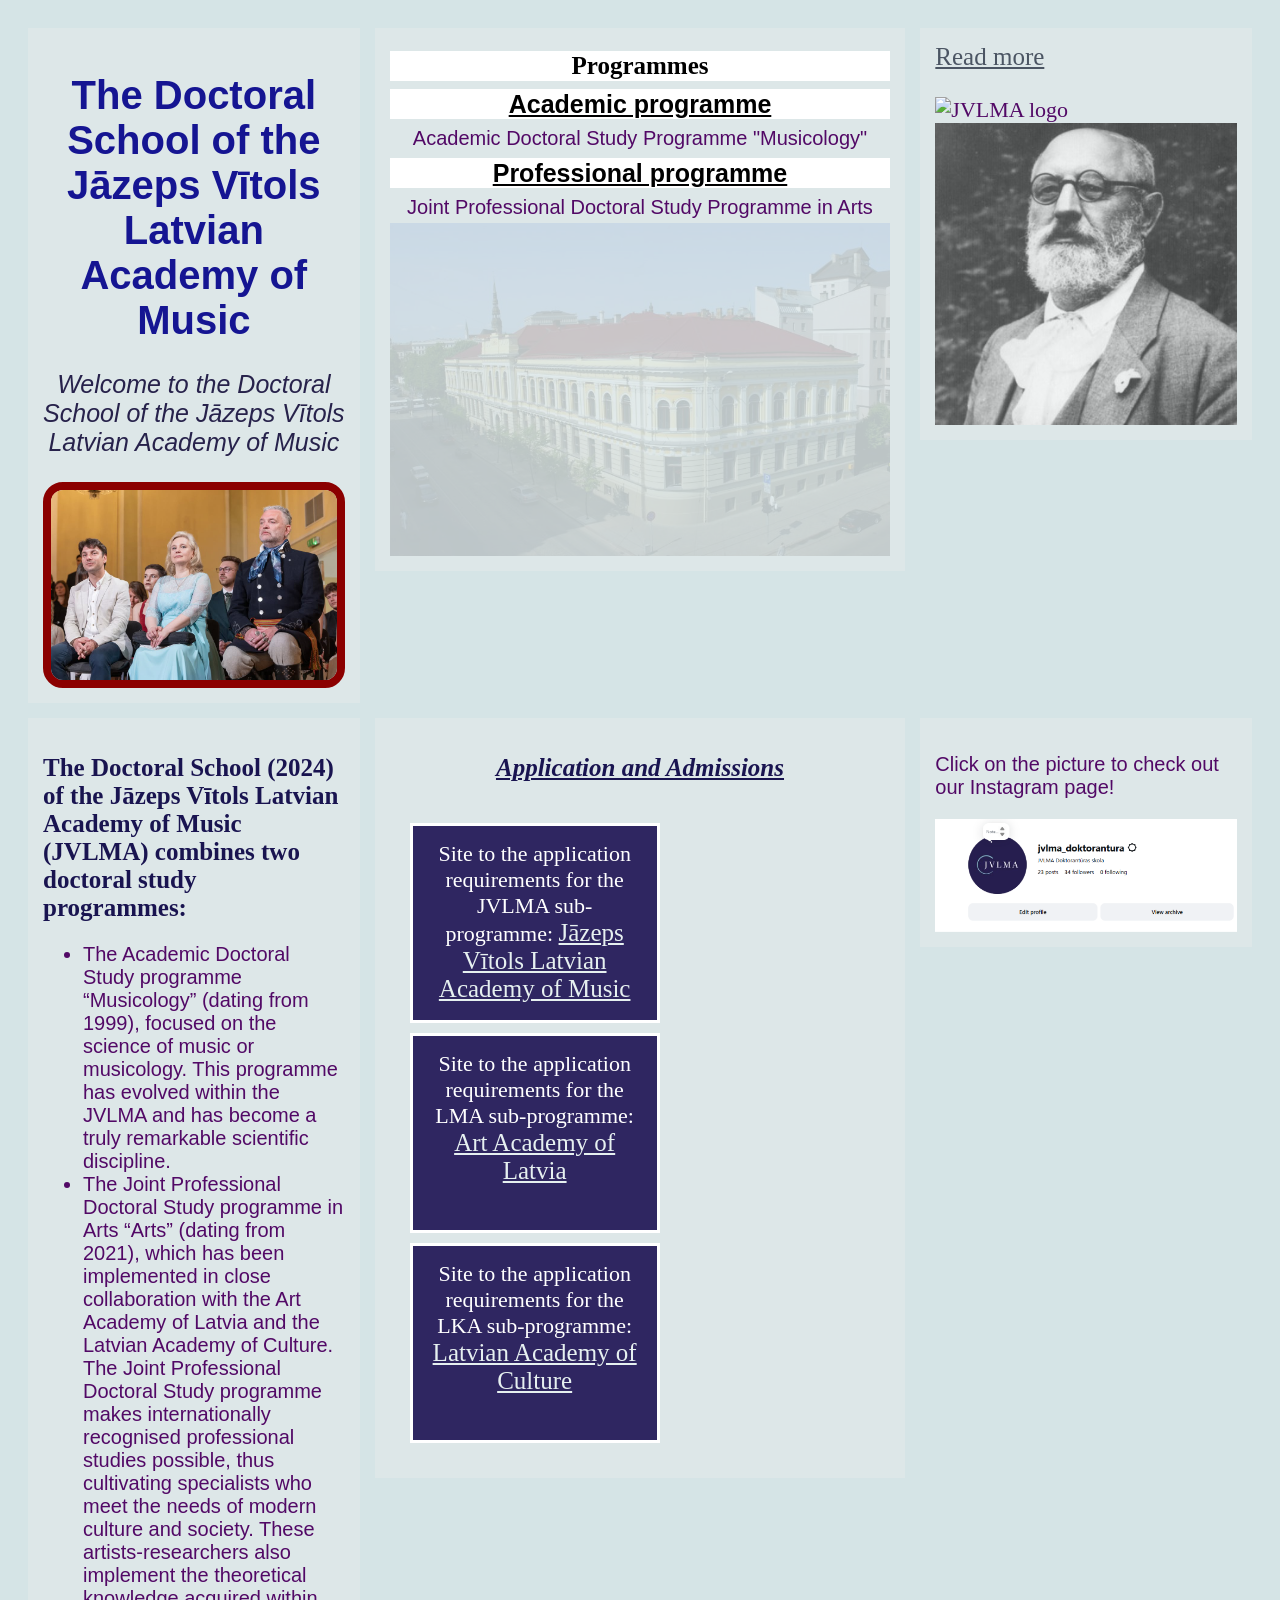
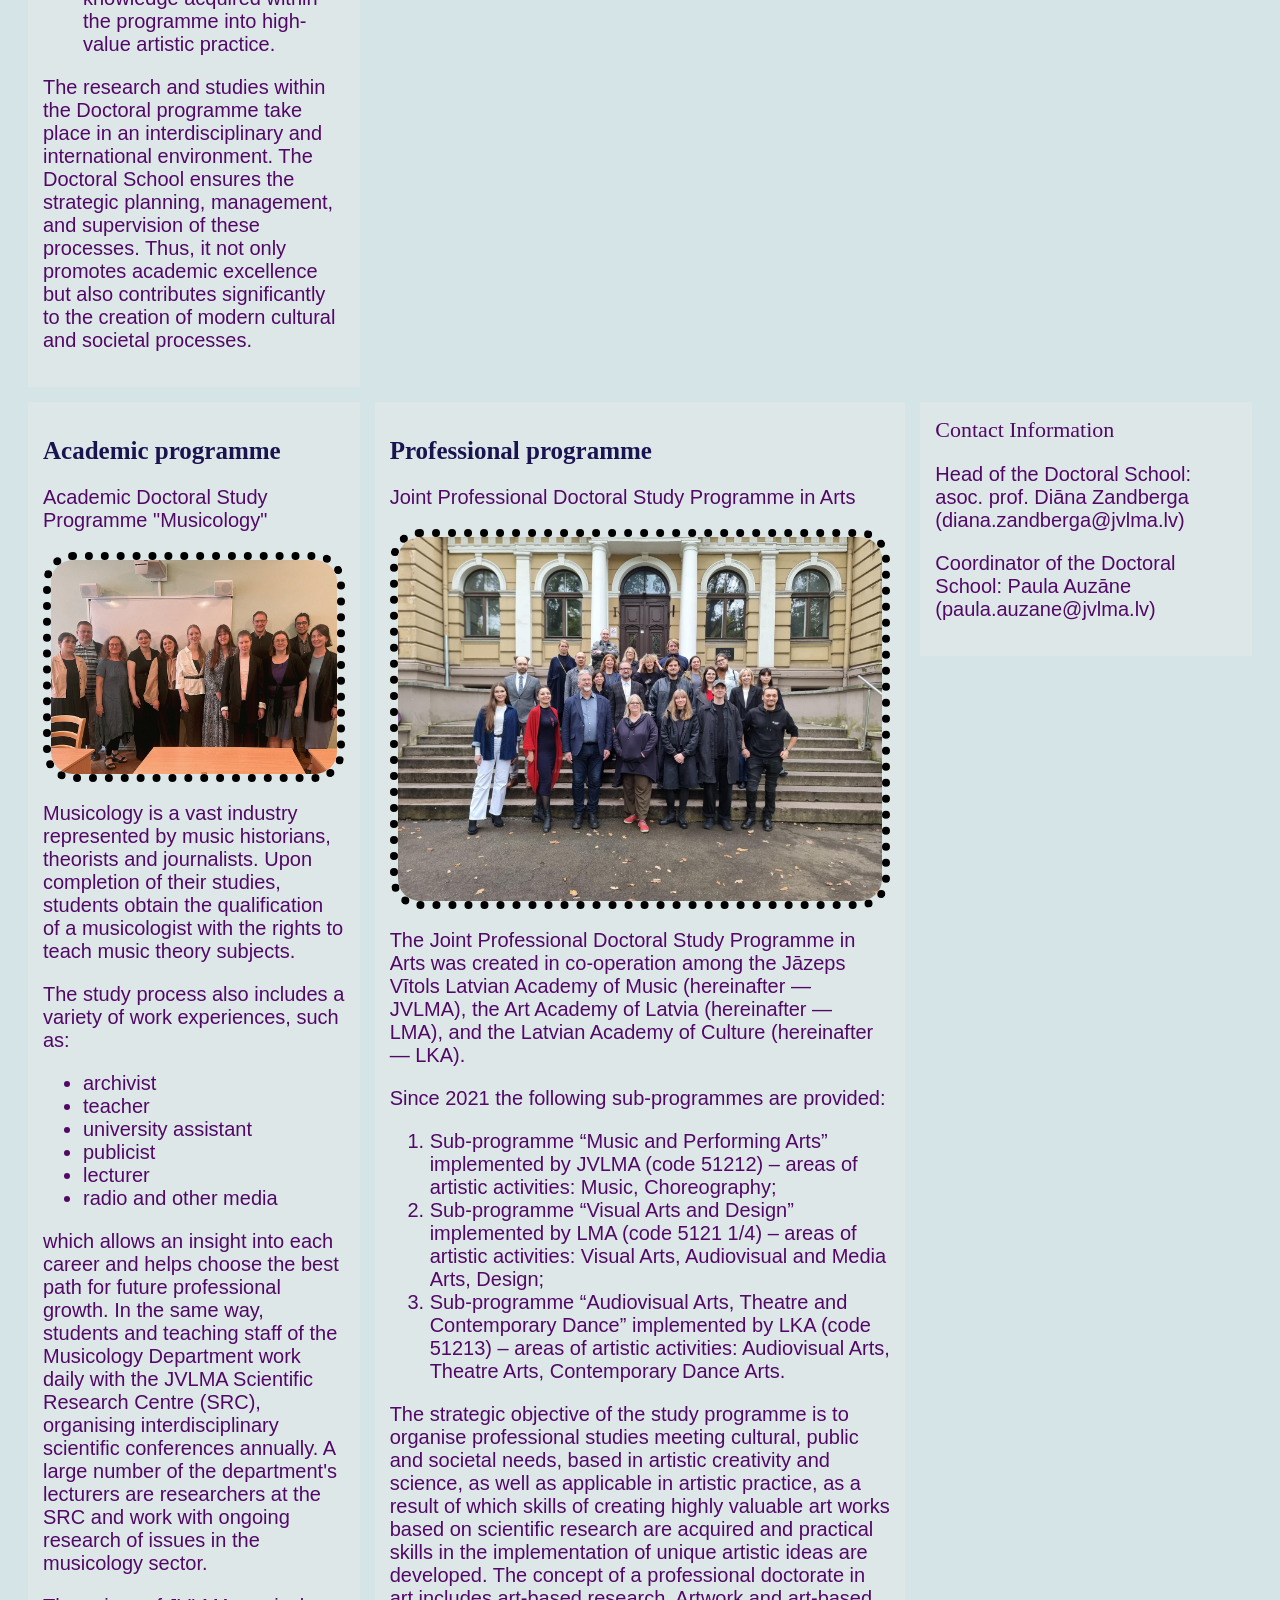
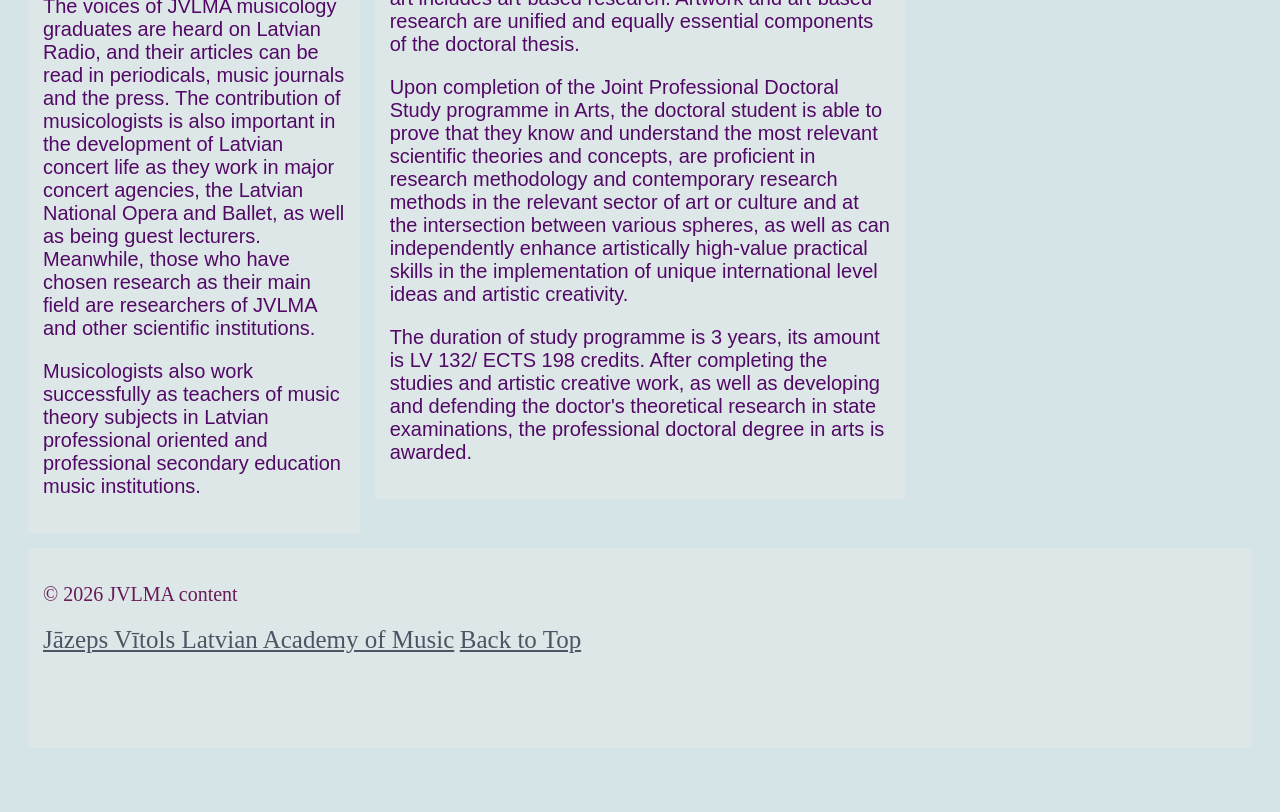
==== commit d817025b: "let's see" ====
--- a/index.html
+++ b/index.html
@@ -25,12 +25,13 @@
  </div>
 <div class="gridbox box02">
         <h2 class="programmes-h2">Programmes</h2>
-        <a href="#Academic-programme">
-       <h3>Academic programme</h3></a>
+       <h3><a href="#Academic-programme">Academic programme</a>
+        </h3>
         <p class="programmes-p">Academic Doctoral Study Programme "Musicology"</p>
         <nav>
-        <a href="#Professional-programme">
-        <h3>Professional programme</h3></a>
+        <h3>
+        <a href="#Professional-programme">Professional programme</a>
+        </h3>
         <p class="programmes-p">Joint Professional Doctoral Study Programme in Arts</p>
         <img src="ēka.jpg"
         alt="Ēka"
--- a/grid.css
+++ b/grid.css
@@ -20,13 +20,20 @@
     align-items: stretch;
     text-align: center;
     grid-area: head-global;
-    overflow: auto;
-    padding: 10px;}
-.box02 h2, .box03 h3{
+    overflow: hidden;
+    padding: 10px;
+    overflow-wrap: break-word;
+    word-break: break-word;}
+.box02 h2,
+.box02 h3,
+.box02 h3 a {
+    display: block;
     width: 100%;
     box-sizing: border-box;
     line-height: 1.2;
     margin: 8px 0;
+    background-color: white;
+    color: rgb(0, 0, 0);
 }
 .box02 p {margin: 4px 0;}
 .box03{grid-area: head-tools;}
@@ -62,17 +69,14 @@
         display: none;
     }
 
-    .gridcontainer .box02 {
-        font-size: 14px;
+    .box02 h2,
+    .box02 h3,
+    .box02 h3 a {
+        font-size: 15px !important;
     }
 
-    .gridcontainer .box02 h2,
-    .gridcontainer .box02 h3 {
-        font-size: 16px !important;
-    }
-
-    .gridcontainer .box02 p,
-    .gridcontainer .box02 a {
+    .box02 p
+    {
         font-size: 13px !important;
     }
 
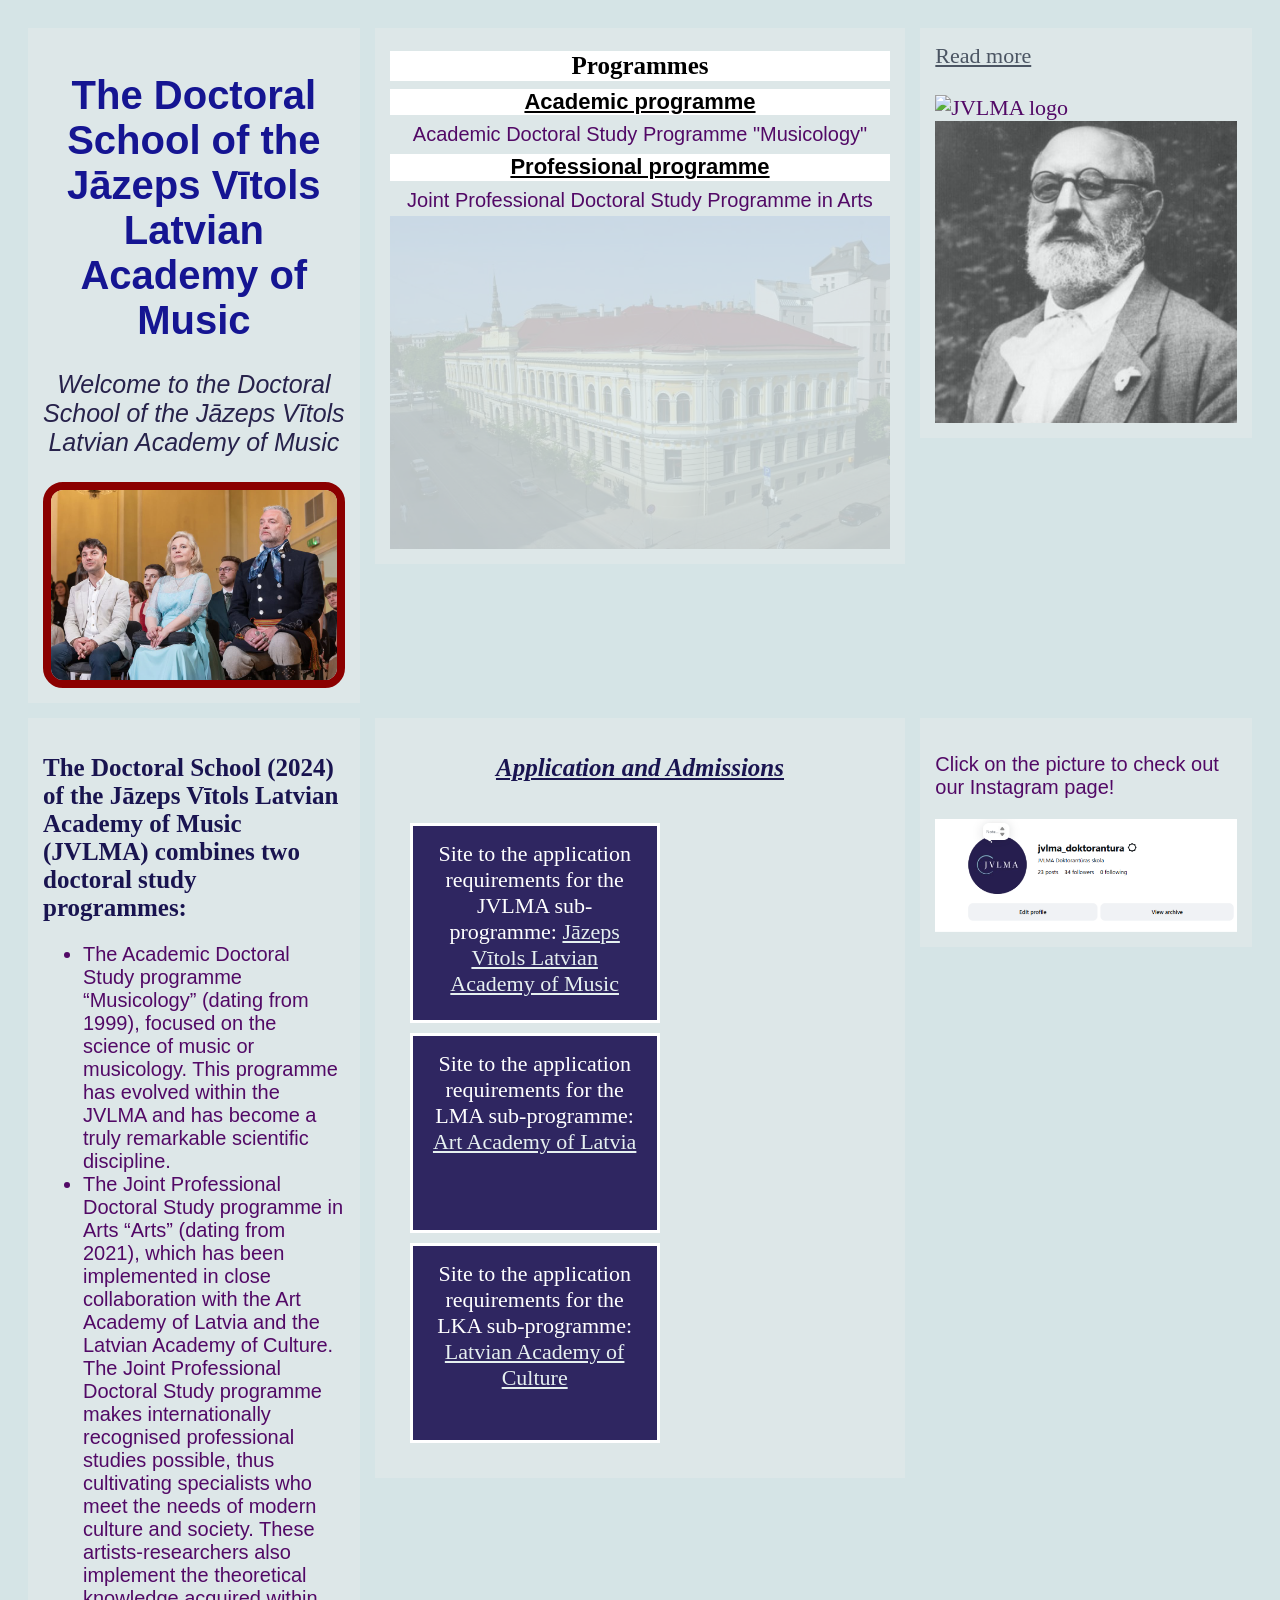
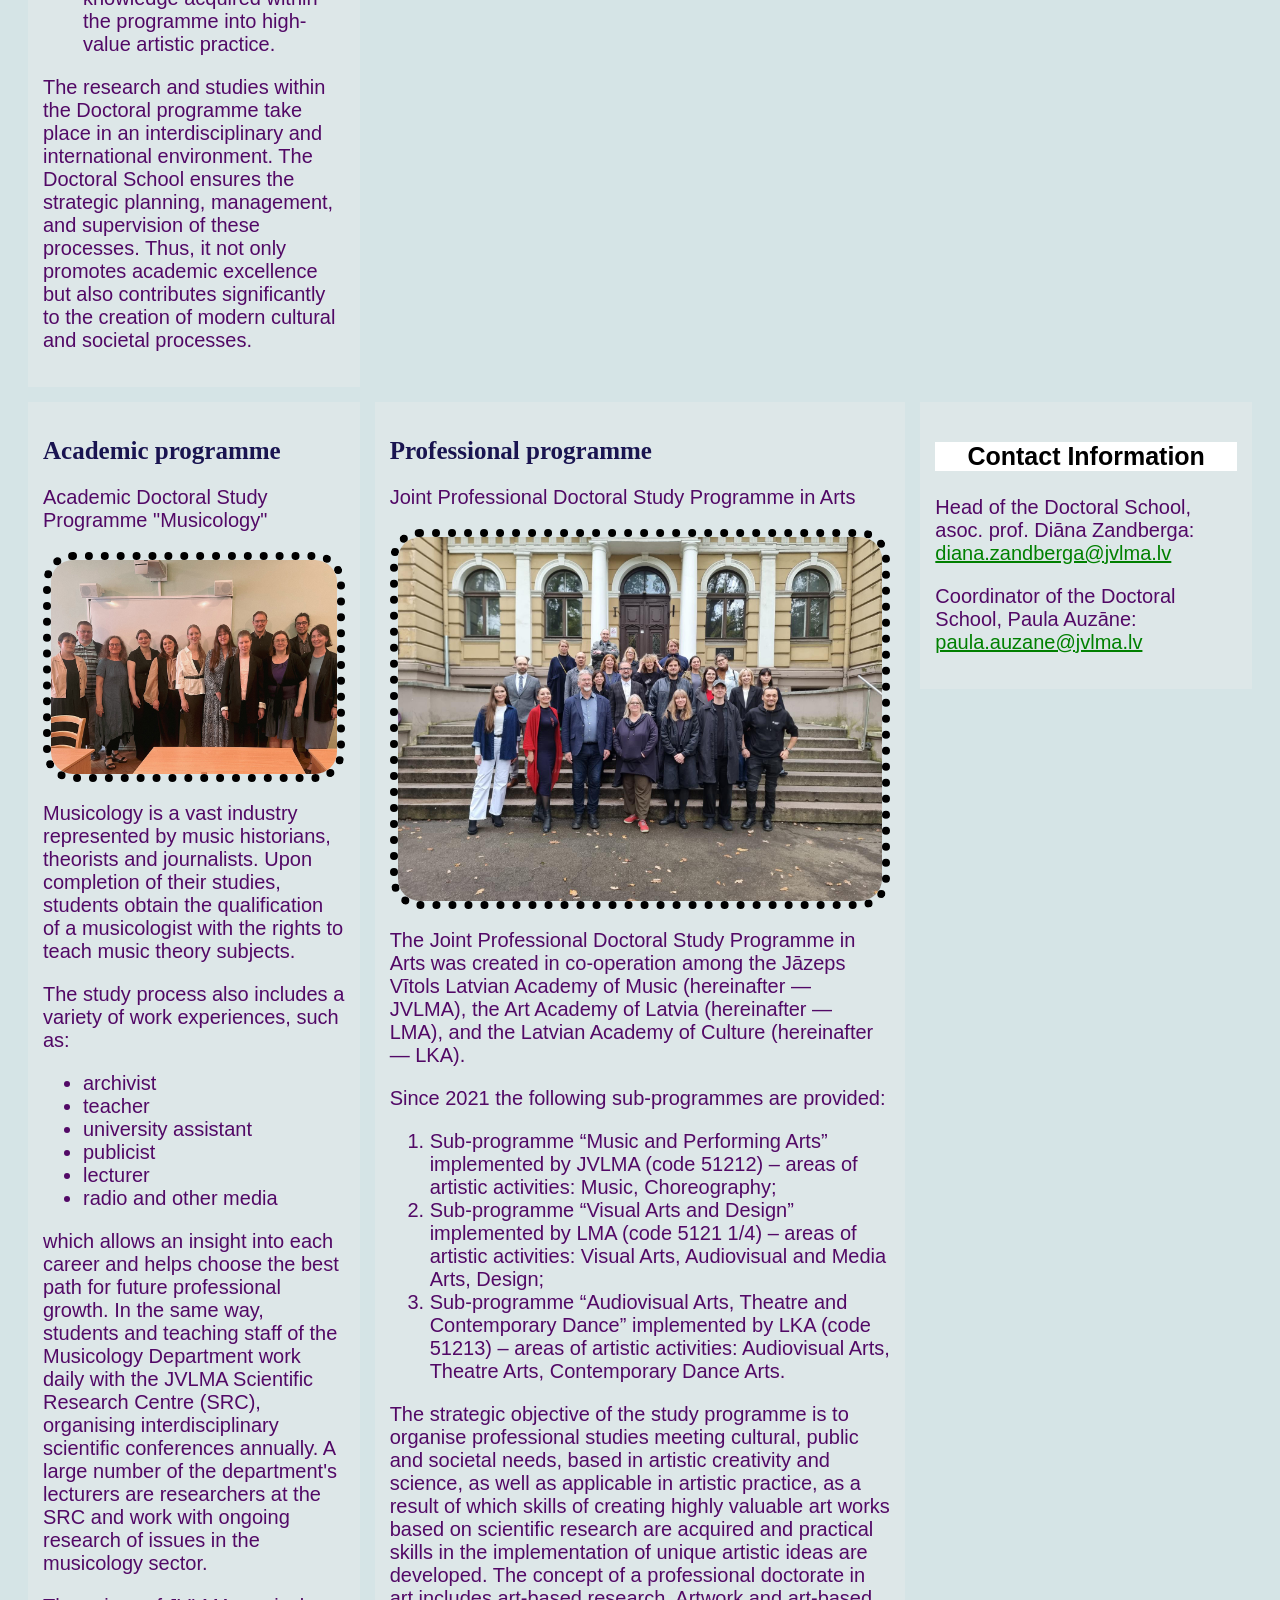
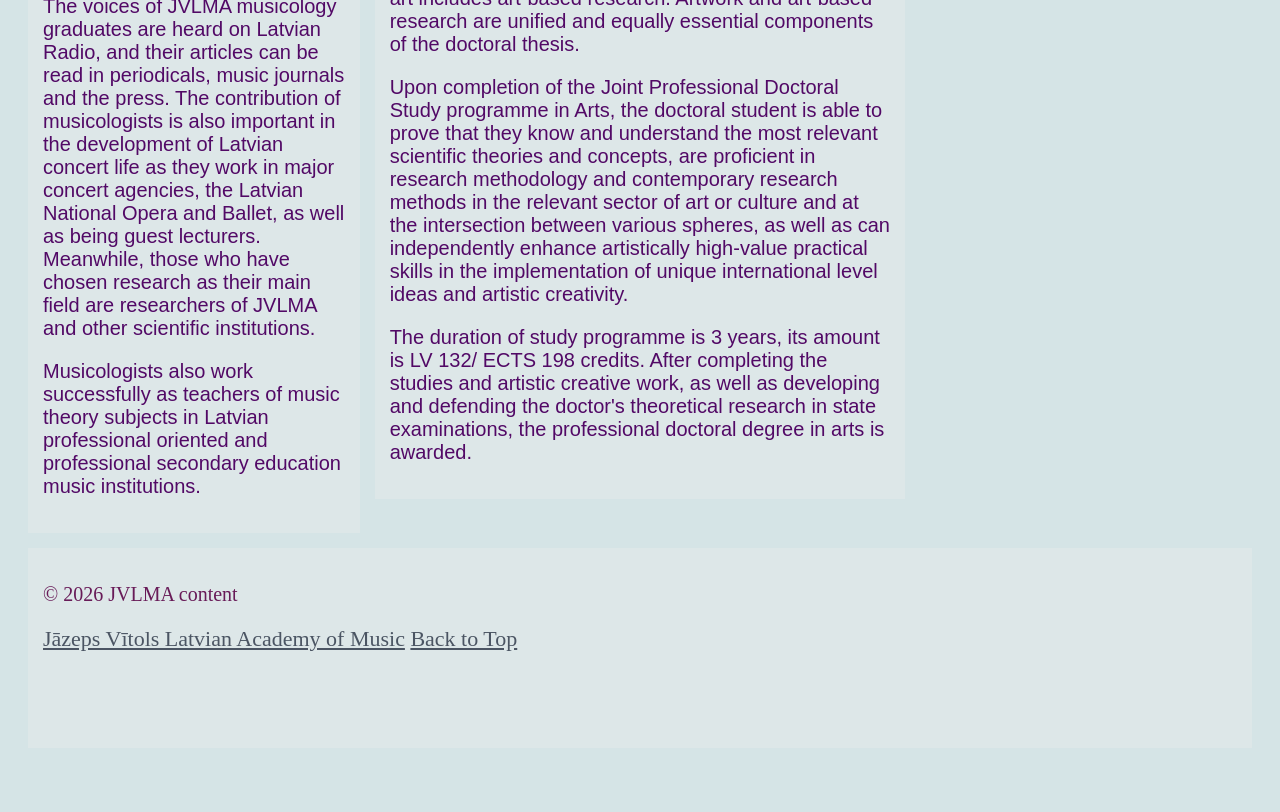
==== commit 3b6928c8: "final touches" ====
--- a/index.html
+++ b/index.html
@@ -68,10 +68,16 @@
         <div class="box-lka">Site to the application requirements for the LKA sub-programme: <a href="https://lka.edu.lv/lv/gribu-studet-akademija/studijas/doktora-studijas/kopiga-profesionala-doktora-studiju-programma-makslas-makslas-lka-apaksprogramma-audiovizuala-maksla-teatris-un-laikmetiga-deja/" target="_blank">Latvian Academy of Culture</a></div>
     </div>
     </div>
-<div class="gridbox box06"><div class="ad">
+<div class="gridbox box06 desktop-ad"><div class="ad">
     <p>Click on the picture to check out our Instagram page!</p>
     <a href="https://www.instagram.com/jvlma_doktorantura/" target="_blank">
-        <img src="instagram.png" alt="Advertisement for our Instagram page" style="max-width: 100%; height: auto;">
+        <img src="instagram.png" alt="Desktop advertisement for our Instagram page" style="max-width: 100%; height: auto;">
+    </a>
+</div></div>
+<div class="gridbox box06 mobile-ad"><div class="ad">
+    <p>Click on the picture to check out our Instagram page!</p>
+    <a href="https://www.instagram.com/jvlma_doktorantura/" target="_blank">
+        <img src="instagram.png" alt="Mobile advertisement for our Instagram page" style="max-width: 100%; height: auto;">
     </a>
 </div></div>
 <div class="gridbox box07">
@@ -121,9 +127,13 @@
 <p>The duration of study programme is 3 years, its amount is LV 132/ ECTS 198 credits. After completing the studies and artistic creative work, as well as developing and defending the doctor's theoretical research in state examinations, the professional doctoral degree in arts is awarded.</p>
         </section>
         </div>
-<div class="gridbox box09">Contact Information
-    <p>Head of the Doctoral School: asoc. prof. Diāna Zandberga (diana.zandberga@jvlma.lv)</p>
-    <p>Coordinator of the Doctoral School: Paula Auzāne (paula.auzane@jvlma.lv)</p>
+<div class="gridbox box09"><h3>Contact Information</h3>
+    <p>Head of the Doctoral School, asoc. prof. Diāna Zandberga:
+    <a href="mailto:diana.zandberga@jvlma.lv" class="contact-link">diana.zandberga@jvlma.lv</a>    
+    </p>
+    <p>Coordinator of the Doctoral School, Paula Auzāne:
+        <a href="mailto:paula.auzane@jvlma.lv" class="conact-link">paula.auzane@jvlma.lv</a> 
+        </p>
 </div>
 <div class="gridbox box10"><footer id="my-footer">
     <p>&copy; 2026 JVLMA content</p>
@@ -135,5 +145,19 @@
 <br>
  
 </main>
+<div class="snowflakes" aria-hidden="true">
+  <div class="snowflake"><div class="inner">♫</div></div>
+  <div class="snowflake"><div class="inner">♫</div></div>
+  <div class="snowflake"><div class="inner">♫</div></div>
+  <div class="snowflake"><div class="inner">♫</div></div>
+  <div class="snowflake"><div class="inner">♫</div></div>
+  <div class="snowflake"><div class="inner">♫</div></div>
+  <div class="snowflake"><div class="inner">♫</div></div>
+  <div class="snowflake"><div class="inner">♫</div></div>
+  <div class="snowflake"><div class="inner">♫</div></div>
+  <div class="snowflake"><div class="inner">♫</div></div>
+  <div class="snowflake"><div class="inner">♫</div></div>
+  <div class="snowflake"><div class="inner">♫</div></div>
+</div>
 </body>
 </html>
--- a/week5_style.css
+++ b/week5_style.css
@@ -80,7 +80,7 @@
   color: rgb(230, 240, 240);
   background-color: transparent;
   text-decoration: underline;
-  font-size: 25px;
+  font-size: 22px;
 }
 
 .bottom-link, .read-more-link {
@@ -95,6 +95,11 @@
     box-sizing: border-box;
     }
 
+.box09 a {
+    color: green !important;
+    font-size: 20px !important;
+    text-decoration: underline !important;
+}    
 @media screen and (max-width: 575px) {
     body {
         background-color: rgb(248, 246, 240) !important;
@@ -118,4 +123,62 @@
     padding: 10px;
     }
 
+
+.snowflake {
+  color: #fff;
+  font-size: 2em;
+  font-family: Arial, sans-serif;
+  text-shadow: 0 0 5px #000;
+}
+ 
+.snowflake, .snowflake .inner {
+  animation-iteration-count: infinite;
+  animation-play-state: running;
+}
+@keyframes snowflakes-fall {
+  0% { transform: translateY(0); }
+  100% { transform: translateY(110vh); }
+}
+@keyframes snowflakes-shake {
+  0%, 100% { transform: translateX(0); }
+  50% { transform: translateX(80px); }
+}
+.snowflake {
+  position: fixed;
+  top: -10%;
+  z-index: 9999;
+  -webkit-user-select: none;
+  user-select: none;
+  cursor: default;
+  pointer-events: none;
+  animation-name: snowflakes-shake;
+  animation-duration: 3s;
+  animation-timing-function: ease-in-out;
+}
+.snowflake .inner {
+  animation-duration: 10s;
+  animation-name: snowflakes-fall;
+  animation-timing-function: linear;
+}
+.snowflake:nth-of-type(0) { left: 1%; animation-delay: 0s; }
+.snowflake:nth-of-type(0) .inner { animation-delay: 0s; }
+.snowflake:first-of-type { left: 10%; animation-delay: 1s; }
+.snowflake:first-of-type .inner, .snowflake:nth-of-type(8) .inner { animation-delay: 1s; }
+.snowflake:nth-of-type(2) { left: 20%; animation-delay: .5s; }
+.snowflake:nth-of-type(2) .inner, .snowflake:nth-of-type(6) .inner { animation-delay: 6s; }
+.snowflake:nth-of-type(3) { left: 30%; animation-delay: 2s; }
+.snowflake:nth-of-type(11) .inner, .snowflake:nth-of-type(3) .inner { animation-delay: 4s; }
+.snowflake:nth-of-type(4) { left: 40%; animation-delay: 2s; }
+.snowflake:nth-of-type(10) .inner, .snowflake:nth-of-type(4) .inner { animation-delay: 2s; }
+.snowflake:nth-of-type(5) { left: 50%; animation-delay: 3s; }
+.snowflake:nth-of-type(5) .inner { animation-delay: 8s; }
+.snowflake:nth-of-type(6) { left: 60%; animation-delay: 2s; }
+.snowflake:nth-of-type(7) { left: 70%; animation-delay: 1s; }
+.snowflake:nth-of-type(7) .inner { animation-delay: 2.5s; }
+.snowflake:nth-of-type(8) { left: 80%; animation-delay: 0s; }
+.snowflake:nth-of-type(9) { left: 90%; animation-delay: 1.5s; }
+.snowflake:nth-of-type(9) .inner { animation-delay: 3s; }
+.snowflake:nth-of-type(10) { left: 25%; animation-delay: 0s; }
+.snowflake:nth-of-type(11) { left: 65%; animation-delay: 2.5s; }
+
    
--- a/flex.css
+++ b/flex.css
@@ -24,3 +24,9 @@
     padding: 15px;
     min-width: 0;
 }
+
+.box-jvlma:hover,
+.box-lma:hover,
+.box-lka:hover {
+    box-shadow: 12px 12px 2px 1px gray;
+    transform: scale(1.1);}
